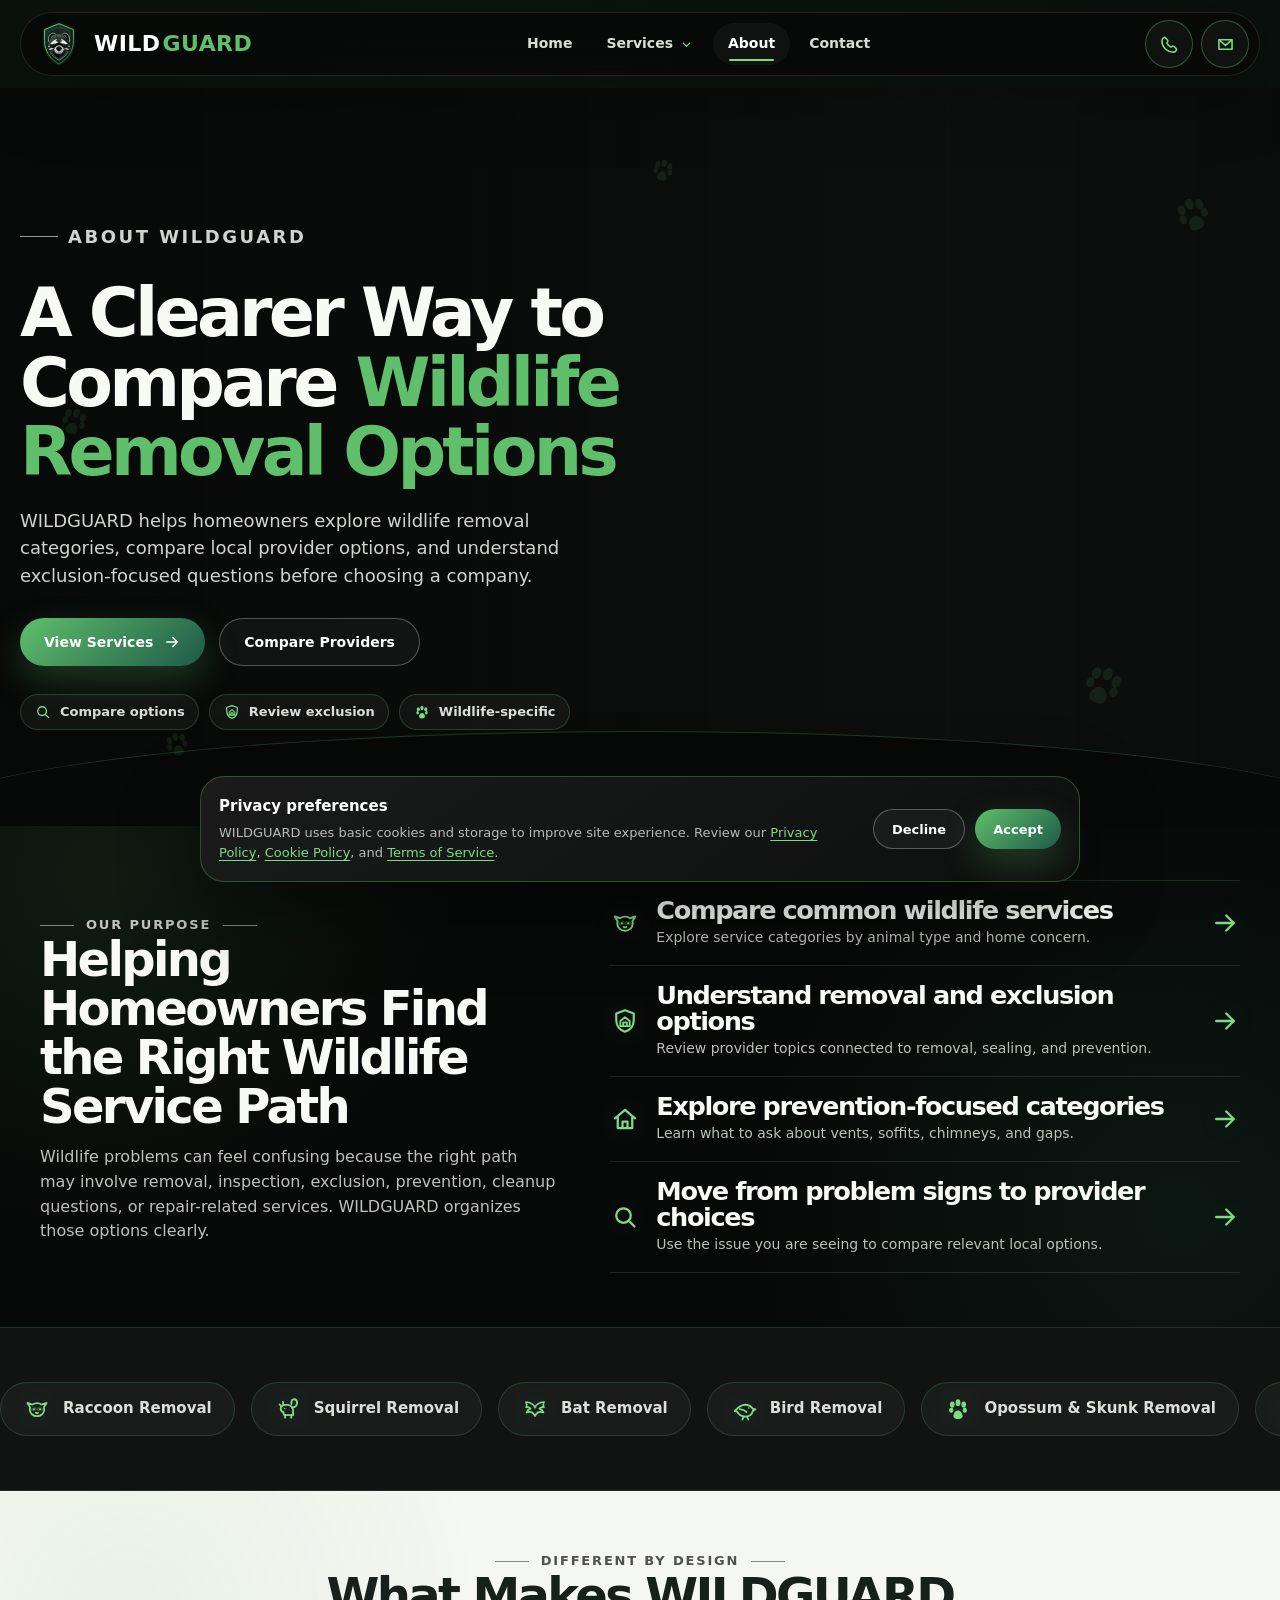
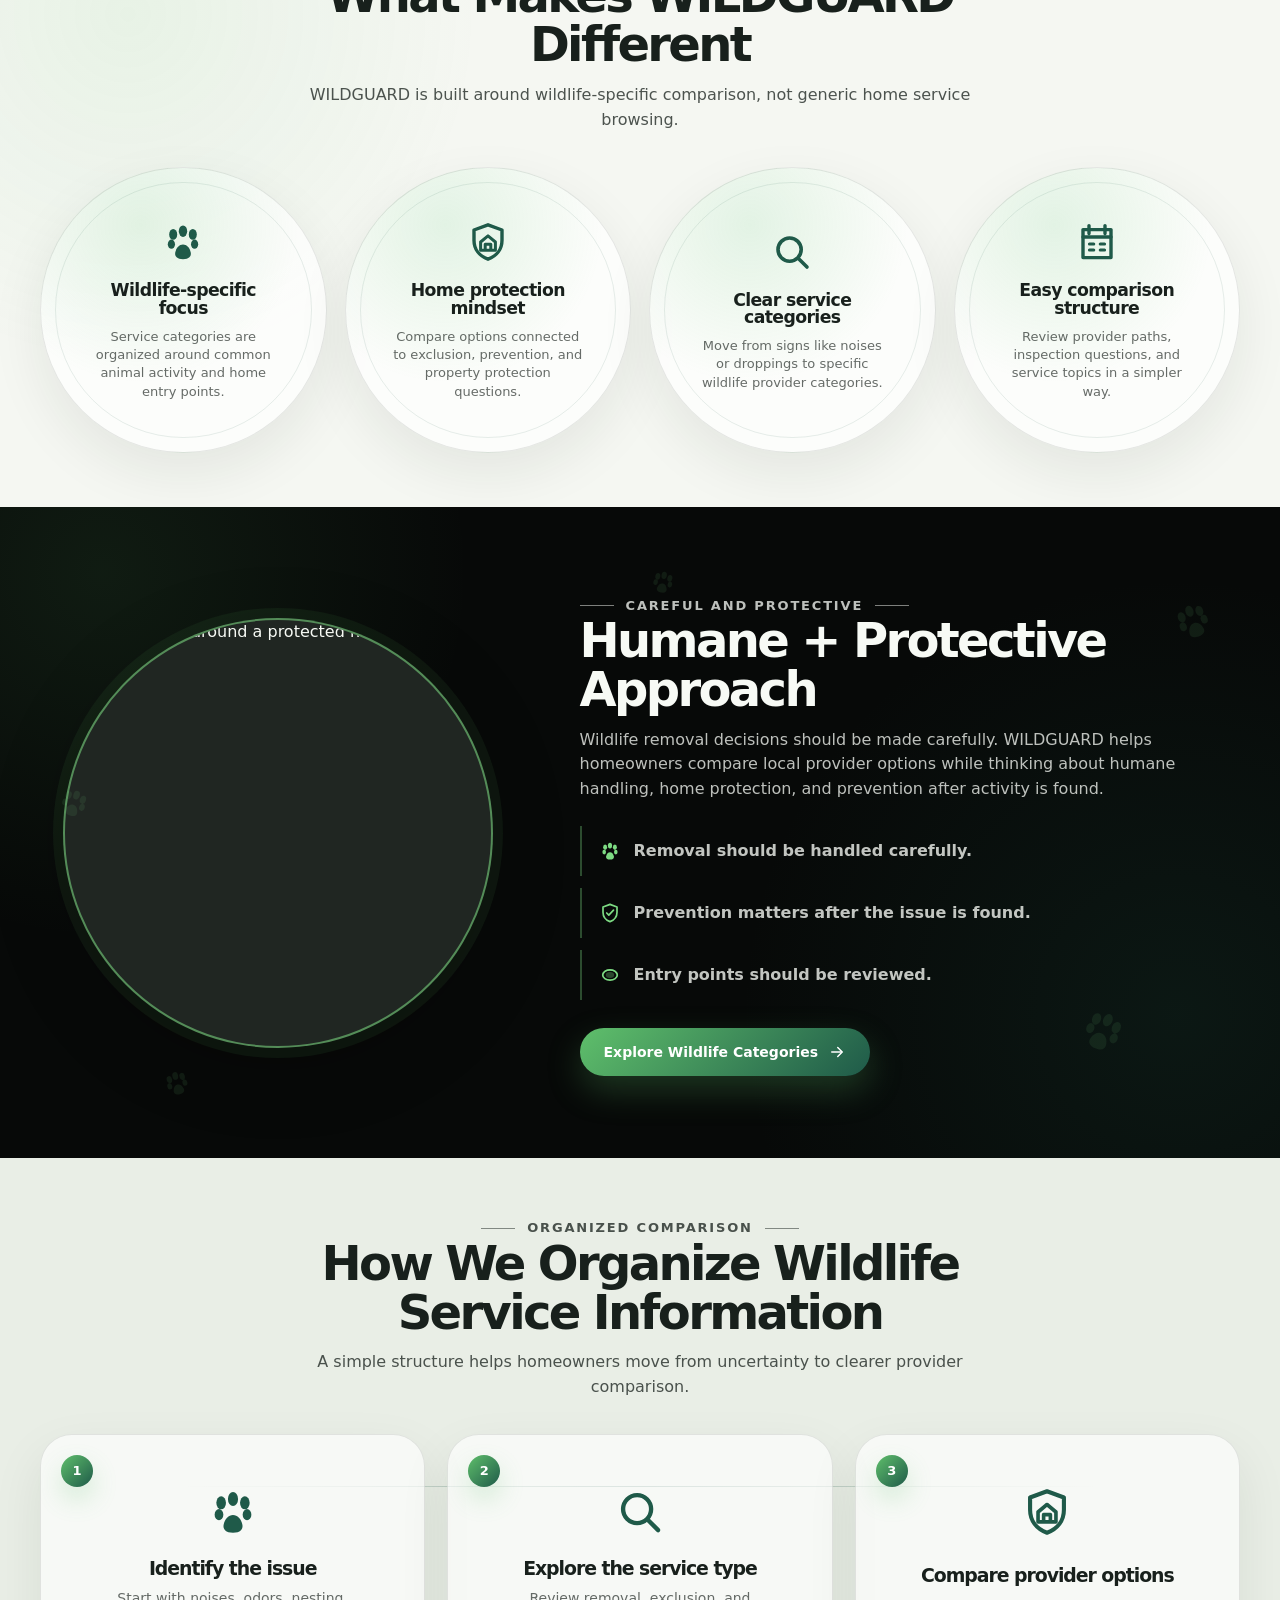
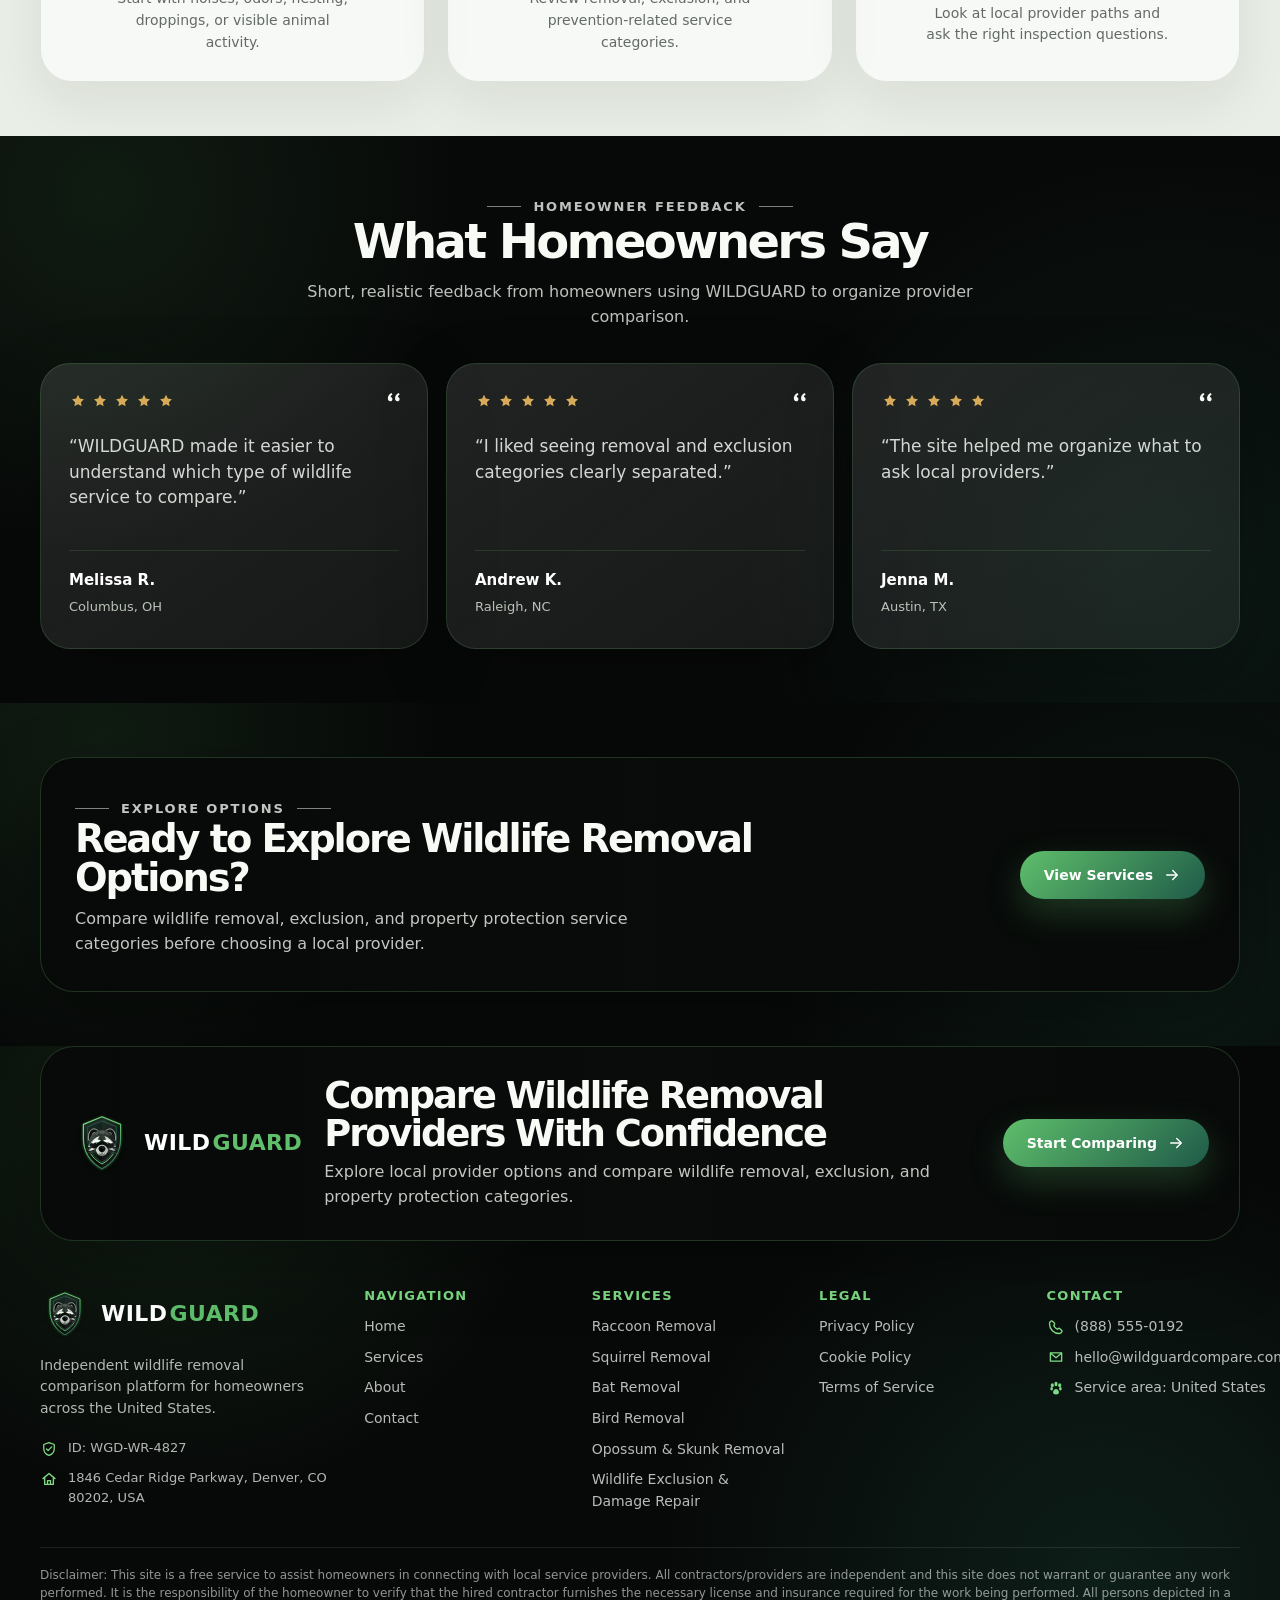
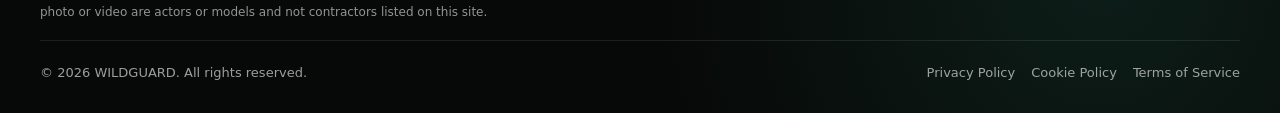
==== about.html @ 5a01396a "+" ====
<!DOCTYPE html>
<html lang="en">

<head>
    <meta charset="UTF-8" />
    <meta name="viewport" content="width=device-width, initial-scale=1.0" />

    <title>About WILDGUARD | Wildlife Removal Provider Comparison</title>
    <meta name="description"
        content="Learn how WILDGUARD helps homeowners compare wildlife removal provider options, understand exclusion categories, and explore prevention-focused service paths." />

    <link rel="stylesheet" href="css/style.css" />

    <script src="js/config.js" defer></script>
    <script src="js/main.js" defer></script>
    <script src="js/about.js" defer></script>
</head>

<body class="page page-about">
    <div data-site-header></div>

    <main id="main">
        <section class="hero about-hero" aria-labelledby="about-hero-title" data-paw-field>
            <div class="container-wide">
                <div class="hero__content">
                    <p class="hero__kicker">About WILDGUARD</p>

                    <h1 id="about-hero-title">
                        A Clearer Way to Compare
                        <span class="text-green">Wildlife Removal Options</span>
                    </h1>

                    <p>
                        WILDGUARD helps homeowners explore wildlife removal categories,
                        compare local provider options, and understand exclusion-focused
                        questions before choosing a company.
                    </p>

                    <div class="hero__actions" aria-label="About page actions">
                        <a class="button button--primary" href="services.html">
                            <span>View Services</span>
                            <span class="svg-icon" data-icon="arrow"></span>
                        </a>

                        <a class="button button--secondary" href="contact.html#contact-form">
                            <span>Compare Providers</span>
                        </a>
                    </div>

                    <div class="hero__chips" aria-label="WILDGUARD focus areas">
                        <span class="hero-chip">
                            <span class="svg-icon" data-icon="search"></span>
                            Compare options
                        </span>

                        <span class="hero-chip">
                            <span class="svg-icon" data-icon="shield-home"></span>
                            Review exclusion
                        </span>

                        <span class="hero-chip">
                            <span class="svg-icon" data-icon="paw"></span>
                            Wildlife-specific
                        </span>
                    </div>
                </div>
            </div>
        </section>

        <section class="about-purpose section section--dark section--compact" aria-labelledby="purpose-title">
            <div class="container">
                <div class="about-purpose__grid">
                    <div class="section-heading">
                        <p class="section-kicker">Our purpose</p>
                        <h2 id="purpose-title">Helping Homeowners Find the Right Wildlife Service Path</h2>
                        <p>
                            Wildlife problems can feel confusing because the right path may involve
                            removal, inspection, exclusion, prevention, cleanup questions, or
                            repair-related services. WILDGUARD organizes those options clearly.
                        </p>
                    </div>

                    <div class="line-list about-purpose__list">
                        <article class="line-item">
                            <span class="svg-icon" data-icon="raccoon"></span>
                            <div>
                                <h3>Compare common wildlife services</h3>
                                <p>Explore service categories by animal type and home concern.</p>
                            </div>
                            <span class="svg-icon" data-icon="arrow"></span>
                        </article>

                        <article class="line-item">
                            <span class="svg-icon" data-icon="shield-home"></span>
                            <div>
                                <h3>Understand removal and exclusion options</h3>
                                <p>Review provider topics connected to removal, sealing, and prevention.</p>
                            </div>
                            <span class="svg-icon" data-icon="arrow"></span>
                        </article>

                        <article class="line-item">
                            <span class="svg-icon" data-icon="home"></span>
                            <div>
                                <h3>Explore prevention-focused categories</h3>
                                <p>Learn what to ask about vents, soffits, chimneys, and gaps.</p>
                            </div>
                            <span class="svg-icon" data-icon="arrow"></span>
                        </article>

                        <article class="line-item">
                            <span class="svg-icon" data-icon="search"></span>
                            <div>
                                <h3>Move from problem signs to provider choices</h3>
                                <p>Use the issue you are seeing to compare relevant local options.</p>
                            </div>
                            <span class="svg-icon" data-icon="arrow"></span>
                        </article>
                    </div>
                </div>
            </div>
        </section>

        <section class="about-marquee section section--charcoal section--compact"
            aria-label="Wildlife services marquee">
            <div class="about-marquee__track">
                <div class="about-marquee__group">
                    <a href="raccoon-removal.html">
                        <span class="svg-icon" data-icon="raccoon"></span>
                        Raccoon Removal
                    </a>

                    <a href="squirrel-removal.html">
                        <span class="svg-icon" data-icon="squirrel"></span>
                        Squirrel Removal
                    </a>

                    <a href="bat-removal.html">
                        <span class="svg-icon" data-icon="bat"></span>
                        Bat Removal
                    </a>

                    <a href="bird-removal.html">
                        <span class="svg-icon" data-icon="bird"></span>
                        Bird Removal
                    </a>

                    <a href="opossum-skunk-removal.html">
                        <span class="svg-icon" data-icon="paw"></span>
                        Opossum &amp; Skunk Removal
                    </a>

                    <a href="wildlife-exclusion-damage-repair.html">
                        <span class="svg-icon" data-icon="shield-home"></span>
                        Wildlife Exclusion &amp; Damage Repair
                    </a>
                </div>

                <div class="about-marquee__group" aria-hidden="true">
                    <a href="raccoon-removal.html">
                        <span class="svg-icon" data-icon="raccoon"></span>
                        Raccoon Removal
                    </a>

                    <a href="squirrel-removal.html">
                        <span class="svg-icon" data-icon="squirrel"></span>
                        Squirrel Removal
                    </a>

                    <a href="bat-removal.html">
                        <span class="svg-icon" data-icon="bat"></span>
                        Bat Removal
                    </a>

                    <a href="bird-removal.html">
                        <span class="svg-icon" data-icon="bird"></span>
                        Bird Removal
                    </a>

                    <a href="opossum-skunk-removal.html">
                        <span class="svg-icon" data-icon="paw"></span>
                        Opossum &amp; Skunk Removal
                    </a>

                    <a href="wildlife-exclusion-damage-repair.html">
                        <span class="svg-icon" data-icon="shield-home"></span>
                        Wildlife Exclusion &amp; Damage Repair
                    </a>
                </div>
            </div>
        </section>

        <section class="about-difference section section--light section--compact" aria-labelledby="difference-title">
            <div class="container">
                <div class="section-heading section-heading--center">
                    <p class="section-kicker">Different by design</p>
                    <h2 id="difference-title">What Makes WILDGUARD Different</h2>
                    <p>
                        WILDGUARD is built around wildlife-specific comparison, not generic home service browsing.
                    </p>
                </div>

                <div class="about-difference__grid">
                    <article class="about-circle-card">
                        <span class="svg-icon" data-icon="paw"></span>
                        <h3>Wildlife-specific focus</h3>
                        <p>Service categories are organized around common animal activity and home entry points.</p>
                    </article>

                    <article class="about-circle-card">
                        <span class="svg-icon" data-icon="shield-home"></span>
                        <h3>Home protection mindset</h3>
                        <p>Compare options connected to exclusion, prevention, and property protection questions.</p>
                    </article>

                    <article class="about-circle-card">
                        <span class="svg-icon" data-icon="search"></span>
                        <h3>Clear service categories</h3>
                        <p>Move from signs like noises or droppings to specific wildlife provider categories.</p>
                    </article>

                    <article class="about-circle-card">
                        <span class="svg-icon" data-icon="calendar"></span>
                        <h3>Easy comparison structure</h3>
                        <p>Review provider paths, inspection questions, and service topics in a simpler way.</p>
                    </article>
                </div>
            </div>
        </section>

        <section class="about-approach section section--dark" aria-labelledby="approach-title" data-paw-field>
            <div class="container">
                <div class="about-approach__grid">
                    <div class="circle-photo about-approach__photo">
                        <img src="assets/images/wildlife-signs.jpg"
                            alt="Wildlife signs around a protected home exterior" />
                    </div>

                    <div class="about-approach__content">
                        <div class="section-heading">
                            <p class="section-kicker">Careful and protective</p>
                            <h2 id="approach-title">Humane + Protective Approach</h2>
                            <p>
                                Wildlife removal decisions should be made carefully. WILDGUARD helps
                                homeowners compare local provider options while thinking about humane
                                handling, home protection, and prevention after activity is found.
                            </p>
                        </div>

                        <div class="about-approach__lines">
                            <p>
                                <span class="svg-icon" data-icon="paw"></span>
                                Removal should be handled carefully.
                            </p>

                            <p>
                                <span class="svg-icon" data-icon="shield"></span>
                                Prevention matters after the issue is found.
                            </p>

                            <p>
                                <span class="svg-icon" data-icon="hole"></span>
                                Entry points should be reviewed.
                            </p>
                        </div>

                        <a class="button button--primary" href="services.html">
                            <span>Explore Wildlife Categories</span>
                            <span class="svg-icon" data-icon="arrow"></span>
                        </a>
                    </div>
                </div>
            </div>
        </section>

        <section class="about-process section section--soft section--compact" aria-labelledby="about-process-title">
            <div class="container">
                <div class="section-heading section-heading--center">
                    <p class="section-kicker">Organized comparison</p>
                    <h2 id="about-process-title">How We Organize Wildlife Service Information</h2>
                    <p>
                        A simple structure helps homeowners move from uncertainty to clearer provider comparison.
                    </p>
                </div>

                <div class="about-process__steps">
                    <article class="about-process-step">
                        <span class="about-process-step__number">1</span>
                        <span class="svg-icon" data-icon="paw"></span>
                        <h3>Identify the issue</h3>
                        <p>Start with noises, odors, nesting, droppings, or visible animal activity.</p>
                    </article>

                    <article class="about-process-step">
                        <span class="about-process-step__number">2</span>
                        <span class="svg-icon" data-icon="search"></span>
                        <h3>Explore the service type</h3>
                        <p>Review removal, exclusion, and prevention-related service categories.</p>
                    </article>

                    <article class="about-process-step">
                        <span class="about-process-step__number">3</span>
                        <span class="svg-icon" data-icon="shield-home"></span>
                        <h3>Compare provider options</h3>
                        <p>Look at local provider paths and ask the right inspection questions.</p>
                    </article>
                </div>
            </div>
        </section>

        <section class="about-testimonials section section--dark section--compact" aria-labelledby="testimonials-title">
            <div class="container">
                <div class="section-heading section-heading--center">
                    <p class="section-kicker">Homeowner feedback</p>
                    <h2 id="testimonials-title">What Homeowners Say</h2>
                    <p>
                        Short, realistic feedback from homeowners using WILDGUARD to organize provider comparison.
                    </p>
                </div>

                <div class="about-testimonials__grid">
                    <article class="testimonial-card shine-card">
                        <div class="testimonial-card__stars" aria-label="5 out of 5 stars">
                            <span class="svg-icon" data-icon="star"></span>
                            <span class="svg-icon" data-icon="star"></span>
                            <span class="svg-icon" data-icon="star"></span>
                            <span class="svg-icon" data-icon="star"></span>
                            <span class="svg-icon" data-icon="star"></span>
                        </div>

                        <span class="testimonial-card__quote svg-icon" data-icon="quote"></span>

                        <p>
                            “WILDGUARD made it easier to understand which type of wildlife service to compare.”
                        </p>

                        <footer>
                            <strong>Melissa R.</strong>
                            <span>Columbus, OH</span>
                        </footer>
                    </article>

                    <article class="testimonial-card shine-card">
                        <div class="testimonial-card__stars" aria-label="5 out of 5 stars">
                            <span class="svg-icon" data-icon="star"></span>
                            <span class="svg-icon" data-icon="star"></span>
                            <span class="svg-icon" data-icon="star"></span>
                            <span class="svg-icon" data-icon="star"></span>
                            <span class="svg-icon" data-icon="star"></span>
                        </div>

                        <span class="testimonial-card__quote svg-icon" data-icon="quote"></span>

                        <p>
                            “I liked seeing removal and exclusion categories clearly separated.”
                        </p>

                        <footer>
                            <strong>Andrew K.</strong>
                            <span>Raleigh, NC</span>
                        </footer>
                    </article>

                    <article class="testimonial-card shine-card">
                        <div class="testimonial-card__stars" aria-label="5 out of 5 stars">
                            <span class="svg-icon" data-icon="star"></span>
                            <span class="svg-icon" data-icon="star"></span>
                            <span class="svg-icon" data-icon="star"></span>
                            <span class="svg-icon" data-icon="star"></span>
                            <span class="svg-icon" data-icon="star"></span>
                        </div>

                        <span class="testimonial-card__quote svg-icon" data-icon="quote"></span>

                        <p>
                            “The site helped me organize what to ask local providers.”
                        </p>

                        <footer>
                            <strong>Jenna M.</strong>
                            <span>Austin, TX</span>
                        </footer>
                    </article>
                </div>
            </div>
        </section>

        <section class="section section--dark section--compact about-final-section">
            <div class="container">
                <div class="final-cta about-final-cta">
                    <div class="final-cta__inner">
                        <div>
                            <p class="section-kicker">Explore options</p>
                            <h2>Ready to Explore Wildlife Removal Options?</h2>
                            <p>
                                Compare wildlife removal, exclusion, and property protection
                                service categories before choosing a local provider.
                            </p>
                        </div>

                        <a class="button button--primary" href="services.html">
                            <span>View Services</span>
                            <span class="svg-icon" data-icon="arrow"></span>
                        </a>
                    </div>
                </div>
            </div>
        </section>
    </main>

    <div data-site-footer></div>
</body>

</html>
---- css/style.css ----
@import url("./home.css");
@import url("./services.css");
@import url("./about.css");
@import url("./contact.css");
@import url("./service-page.css");
@import url("./legal.css");

:root {
    --color-black: #070908;
    --color-charcoal: #101312;
    --color-dark: #171B19;
    --color-dark-card: #202622;

    --color-white: #FFFFFF;
    --color-light: #F5F7F2;
    --color-light-soft: #E9EEE6;
    --color-stone: #D9DED4;

    --color-green-deep: #0E2E27;
    --color-green-dark: #123D32;
    --color-green-cold: #1F5A49;

    --color-green: #5FBF6B;
    --color-green-bright: #7DDB83;
    --color-green-glow: rgba(95, 191, 107, 0.35);

    --color-bark: #8A6A4F;
    --color-bark-dark: #4C3A2E;
    --color-sand: #D8C7AE;

    --color-text: #F7FAF5;
    --color-muted: #B9C2B8;
    --color-dark-text: #18201C;

    --color-gold: #D6AA58;
    --color-gold-light: #E3B85A;

    --font-main: Inter, system-ui, -apple-system, BlinkMacSystemFont, "Segoe UI", sans-serif;

    --container: 1200px;
    --container-wide: 1380px;
    --header-height: 78px;

    --radius-xs: 12px;
    --radius-sm: 18px;
    --radius-md: 24px;
    --radius-lg: 34px;
    --radius-xl: 46px;
    --radius-pill: 999px;

    --shadow-soft: 0 20px 70px rgba(0, 0, 0, 0.25);
    --shadow-green: 0 18px 45px rgba(95, 191, 107, 0.18);
    --border-dark: 1px solid rgba(255, 255, 255, 0.1);
    --border-green: 1px solid rgba(125, 219, 131, 0.28);
    --border-light: 1px solid rgba(24, 32, 28, 0.1);

    --gradient-green: linear-gradient(135deg, #5FBF6B 0%, #1F5A49 100%);
    --gradient-dark: linear-gradient(135deg, #171B19 0%, #070908 100%);
    --gradient-card: linear-gradient(145deg, rgba(255, 255, 255, 0.08), rgba(255, 255, 255, 0.025));

    --transition: 220ms ease;
    --transition-long: 420ms ease;
}

*,
*::before,
*::after {
    box-sizing: border-box;
}

html {
    width: 100%;
    min-width: 320px;
    scroll-behavior: smooth;
    -webkit-text-size-adjust: 100%;
}

body {
    width: 100%;
    min-width: 320px;
    margin: 0;
    overflow-x: hidden;
    background:
        radial-gradient(circle at 12% 10%, rgba(95, 191, 107, 0.08), transparent 30%),
        radial-gradient(circle at 90% 18%, rgba(31, 90, 73, 0.18), transparent 34%),
        var(--color-black);
    color: var(--color-text);
    font-family: var(--font-main);
    font-size: 16px;
    line-height: 1.55;
    text-rendering: optimizeLegibility;
    -webkit-font-smoothing: antialiased;
}

body.menu-open {
    overflow: hidden;
}

img,
picture,
video,
canvas,
svg {
    display: block;
    max-width: 100%;
}

img {
    height: auto;
}

button,
input,
textarea,
select {
    font: inherit;
}

button {
    cursor: pointer;
}

a {
    color: inherit;
    text-decoration: none;
}

p,
h1,
h2,
h3,
h4,
h5,
h6 {
    margin-top: 0;
}

p:last-child {
    margin-bottom: 0;
}

ul,
ol {
    margin-top: 0;
}

main {
    position: relative;
    z-index: 1;
}

::selection {
    background: rgba(125, 219, 131, 0.35);
    color: var(--color-white);
}

:focus-visible {
    outline: 3px solid rgba(125, 219, 131, 0.8);
    outline-offset: 4px;
}

.skip-link {
    position: fixed;
    top: 14px;
    left: 14px;
    z-index: 9999;
    display: inline-flex;
    align-items: center;
    min-height: 42px;
    padding: 0 18px;
    border-radius: var(--radius-pill);
    background: var(--color-green-bright);
    color: var(--color-black);
    font-weight: 800;
    transform: translateY(-140%);
    transition: transform var(--transition);
}

.skip-link:focus {
    transform: translateY(0);
}

.visually-hidden {
    position: absolute !important;
    width: 1px;
    height: 1px;
    padding: 0;
    margin: -1px;
    overflow: hidden;
    white-space: nowrap;
    border: 0;
    clip: rect(0 0 0 0);
}

.container,
.container-wide {
    width: min(100% - 40px, var(--container));
    margin-inline: auto;
}

.container-wide {
    width: min(100% - 40px, var(--container-wide));
}

.section {
    position: relative;
    padding: 82px 0;
    overflow: hidden;
}

.section--compact {
    padding: 54px 0;
}

.section--dark {
    background:
        radial-gradient(circle at 8% 10%, rgba(95, 191, 107, 0.1), transparent 28%),
        radial-gradient(circle at 92% 78%, rgba(31, 90, 73, 0.18), transparent 34%),
        var(--color-black);
    color: var(--color-text);
}

.section--charcoal {
    background: var(--color-charcoal);
    color: var(--color-text);
}

.section--light {
    background:
        radial-gradient(circle at 10% 20%, rgba(95, 191, 107, 0.09), transparent 28%),
        var(--color-light);
    color: var(--color-dark-text);
}

.section--soft {
    background: var(--color-light-soft);
    color: var(--color-dark-text);
}

.section-heading {
    position: relative;
    z-index: 2;
    max-width: 760px;
    margin-bottom: 34px;
}

.section-heading--center {
    margin-inline: auto;
    text-align: center;
}

.section-kicker {
    display: inline-flex;
    align-items: center;
    gap: 12px;
    margin-bottom: 12px;
    color: var(--color-green-bright);
    font-size: 13px;
    font-weight: 850;
    letter-spacing: 0.14em;
    text-transform: uppercase;
}

.section-kicker::before,
.section-kicker::after {
    content: "";
    width: 34px;
    height: 1px;
    background: currentColor;
    opacity: 0.65;
}

.section-heading--center .section-kicker {
    justify-content: center;
}

.section-heading h1,
.section-heading h2 {
    margin-bottom: 14px;
}

.section-heading p {
    max-width: 680px;
    margin-bottom: 0;
    color: inherit;
    opacity: 0.76;
}

.section-heading--center p {
    margin-inline: auto;
}

h1,
h2,
h3,
h4 {
    color: inherit;
    line-height: 1.02;
    letter-spacing: -0.055em;
}

h1 {
    font-size: clamp(2.25rem, 6vw, 4.25rem);
    font-weight: 850;
}

h2 {
    font-size: clamp(1.9rem, 4vw, 3rem);
    font-weight: 820;
}

h3 {
    font-size: clamp(1.22rem, 2vw, 1.62rem);
    font-weight: 780;
}

h4 {
    font-size: 1.08rem;
    font-weight: 780;
}

.text-green {
    color: var(--color-green);
}

.text-bright {
    color: var(--color-green-bright);
}

.text-muted {
    color: var(--color-muted);
}

.svg-icon {
    display: inline-flex;
    align-items: center;
    justify-content: center;
    flex: 0 0 auto;
    width: 1.2em;
    height: 1.2em;
    color: currentColor;
}

.svg-icon svg {
    width: 100%;
    height: 100%;
}

.button {
    position: relative;
    display: inline-flex;
    align-items: center;
    justify-content: center;
    gap: 10px;
    min-height: 48px;
    padding: 0 24px;
    overflow: hidden;
    border: 0;
    border-radius: var(--radius-pill);
    font-size: 14px;
    font-weight: 850;
    line-height: 1;
    text-align: center;
    white-space: nowrap;
    isolation: isolate;
    transition:
        transform var(--transition),
        box-shadow var(--transition),
        border-color var(--transition),
        color var(--transition),
        background var(--transition);
}

.button::before {
    content: "";
    position: absolute;
    inset: 0;
    z-index: -1;
    background: linear-gradient(110deg, transparent 0%, rgba(255, 255, 255, 0.28) 42%, transparent 72%);
    transform: translateX(-130%) skewX(-18deg);
    transition: transform 700ms ease;
}

.button:hover {
    transform: translateY(-2px);
}

.button:hover::before {
    transform: translateX(130%) skewX(-18deg);
}

.button .svg-icon {
    width: 18px;
    height: 18px;
}

.button--primary {
    background: var(--gradient-green);
    color: var(--color-white);
    box-shadow: 0 14px 34px rgba(95, 191, 107, 0.25);
}

.button--primary:hover {
    box-shadow: 0 18px 44px rgba(95, 191, 107, 0.38);
}

.button--secondary {
    border: 1px solid rgba(255, 255, 255, 0.28);
    background: rgba(255, 255, 255, 0.04);
    color: var(--color-white);
}

.section--light .button--secondary,
.section--soft .button--secondary {
    border-color: rgba(24, 32, 28, 0.24);
    color: var(--color-dark-text);
    background: rgba(255, 255, 255, 0.48);
}

.button--secondary:hover {
    border-color: rgba(125, 219, 131, 0.72);
    color: var(--color-green-bright);
    box-shadow: 0 14px 34px rgba(95, 191, 107, 0.14);
}

.button--small {
    min-height: 40px;
    padding-inline: 18px;
    font-size: 13px;
}

.link-arrow {
    display: inline-flex;
    align-items: center;
    gap: 9px;
    color: var(--color-green-bright);
    font-size: 14px;
    font-weight: 850;
}

.link-arrow .svg-icon {
    width: 18px;
    height: 18px;
    transition: transform var(--transition);
}

.link-arrow:hover .svg-icon {
    transform: translateX(4px);
}

.icon-button {
    position: relative;
    display: inline-flex;
    align-items: center;
    justify-content: center;
    width: 48px;
    height: 48px;
    border: 1px solid rgba(125, 219, 131, 0.32);
    border-radius: 50%;
    background: rgba(255, 255, 255, 0.04);
    color: var(--color-green-bright);
    transition:
        transform var(--transition),
        box-shadow var(--transition),
        background var(--transition),
        border-color var(--transition),
        color var(--transition);
}

.icon-button .svg-icon {
    width: 21px;
    height: 21px;
}

.icon-button:hover {
    transform: translateY(-2px);
    border-color: rgba(125, 219, 131, 0.72);
    background: rgba(95, 191, 107, 0.12);
    box-shadow: 0 0 0 6px rgba(95, 191, 107, 0.09);
    color: var(--color-white);
}

.site-header {
    position: sticky;
    top: 0;
    z-index: 900;
    width: 100%;
    padding: 12px 0;
    pointer-events: none;
}

.site-header__shell {
    display: grid;
    grid-template-columns: auto 1fr auto;
    align-items: center;
    gap: 22px;
    width: min(100% - 40px, var(--container-wide));
    min-height: 64px;
    margin-inline: auto;
    padding: 7px 10px 7px 14px;
    border: 1px solid rgba(255, 255, 255, 0.11);
    border-radius: var(--radius-pill);
    background: rgba(7, 9, 8, 0.86);
    box-shadow: 0 18px 70px rgba(0, 0, 0, 0.32);
    backdrop-filter: blur(18px);
    pointer-events: auto;
    transition:
        background var(--transition),
        border-color var(--transition),
        box-shadow var(--transition),
        transform var(--transition);
}

.site-header.is-scrolled .site-header__shell {
    border-color: rgba(125, 219, 131, 0.24);
    background: rgba(7, 9, 8, 0.94);
    box-shadow: 0 20px 80px rgba(0, 0, 0, 0.45);
}

.site-brand {
    display: inline-flex;
    align-items: center;
    gap: 11px;
    min-width: 0;
    color: var(--color-white);
}

.brand-mark {
    position: relative;
    display: inline-flex;
    align-items: center;
    justify-content: center;
    flex: 0 0 auto;
    width: 48px;
    height: 48px;
}

.brand-mark svg {
    width: 100%;
    height: 100%;
}

.site-brand__text {
    display: inline-flex;
    align-items: baseline;
    gap: 2px;
    min-width: 0;
    font-size: 22px;
    font-weight: 900;
    letter-spacing: 0.02em;
    line-height: 1;
}

.site-brand__text span {
    color: var(--color-white);
}

.site-brand__text strong {
    color: var(--color-green);
    font-weight: 900;
}

.site-nav {
    display: flex;
    align-items: center;
    justify-content: center;
    gap: 4px;
}

.site-nav__link {
    position: relative;
    display: inline-flex;
    align-items: center;
    gap: 6px;
    min-height: 42px;
    padding: 0 15px;
    color: rgba(247, 250, 245, 0.88);
    font-size: 14px;
    font-weight: 850;
    border-radius: var(--radius-pill);
    transition:
        color var(--transition),
        background var(--transition);
}

.site-nav__link::after {
    content: "";
    position: absolute;
    left: 16px;
    right: 16px;
    bottom: 4px;
    height: 2px;
    border-radius: 999px;
    background: var(--color-green-bright);
    transform: scaleX(0);
    transform-origin: center;
    transition: transform var(--transition);
}

.site-nav__link:hover,
.site-nav__link.is-active {
    color: var(--color-white);
    background: rgba(255, 255, 255, 0.04);
}

.site-nav__link:hover::after,
.site-nav__link.is-active::after {
    transform: scaleX(1);
}

.site-nav__link .svg-icon {
    width: 15px;
    height: 15px;
    color: var(--color-green-bright);
}

.site-nav__item {
    position: relative;
}

.site-dropdown {
    position: absolute;
    top: calc(100% + 12px);
    left: 50%;
    display: grid;
    width: 320px;
    padding: 12px;
    border: 1px solid rgba(125, 219, 131, 0.22);
    border-radius: 24px;
    background:
        linear-gradient(145deg, rgba(255, 255, 255, 0.08), rgba(255, 255, 255, 0.025)),
        rgba(7, 9, 8, 0.96);
    box-shadow: 0 28px 90px rgba(0, 0, 0, 0.45);
    backdrop-filter: blur(20px);
    opacity: 0;
    visibility: hidden;
    transform: translate(-50%, 8px);
    transition:
        opacity var(--transition),
        visibility var(--transition),
        transform var(--transition);
}

.site-dropdown::before {
    content: "";
    position: absolute;
    left: 0;
    right: 0;
    bottom: 100%;
    height: 16px;
}

.site-nav__item--dropdown:hover .site-dropdown,
.site-nav__item--dropdown.is-open .site-dropdown,
.site-nav__item--dropdown:focus-within .site-dropdown {
    opacity: 1;
    visibility: visible;
    transform: translate(-50%, 0);
}

.site-dropdown__link {
    position: relative;
    display: flex;
    align-items: center;
    gap: 12px;
    min-height: 46px;
    padding: 0 14px;
    border-radius: 16px;
    color: rgba(247, 250, 245, 0.84);
    font-size: 14px;
    font-weight: 780;
    transition:
        background var(--transition),
        color var(--transition),
        transform var(--transition);
}

.site-dropdown__link::after {
    content: "";
    position: absolute;
    left: 48px;
    right: 14px;
    bottom: 7px;
    height: 1px;
    background: var(--color-green-bright);
    transform: scaleX(0);
    transform-origin: left;
    transition: transform var(--transition);
}

.site-dropdown__link .svg-icon {
    width: 22px;
    height: 22px;
    color: var(--color-green);
    transition:
        color var(--transition),
        filter var(--transition),
        transform var(--transition);
}

.site-dropdown__link:hover {
    color: var(--color-white);
    background: rgba(125, 219, 131, 0.09);
    transform: translateX(3px);
}

.site-dropdown__link:hover::after {
    transform: scaleX(1);
}

.site-dropdown__link:hover .svg-icon {
    color: var(--color-green-bright);
    filter: drop-shadow(0 0 12px rgba(125, 219, 131, 0.32));
    transform: scale(1.06);
}

.site-header__actions {
    display: inline-flex;
    align-items: center;
    justify-content: flex-end;
    gap: 8px;
}

.mobile-toggle {
    display: none;
    align-items: center;
    justify-content: center;
    width: 48px;
    height: 48px;
    padding: 0;
    border: 1px solid rgba(125, 219, 131, 0.32);
    border-radius: 50%;
    background: rgba(255, 255, 255, 0.04);
    color: var(--color-green-bright);
    transition:
        background var(--transition),
        border-color var(--transition),
        color var(--transition),
        transform var(--transition);
}

.mobile-toggle .svg-icon {
    width: 23px;
    height: 23px;
}

.mobile-toggle:hover {
    transform: translateY(-2px);
    border-color: rgba(125, 219, 131, 0.72);
    background: rgba(95, 191, 107, 0.12);
    color: var(--color-white);
}

.mobile-menu {
    position: fixed;
    inset: 0;
    z-index: 950;
    display: grid;
    pointer-events: none;
    opacity: 0;
    visibility: hidden;
    transition:
        opacity var(--transition),
        visibility var(--transition);
}

.mobile-menu.is-open {
    pointer-events: auto;
    opacity: 1;
    visibility: visible;
}

.mobile-menu__overlay {
    position: absolute;
    inset: 0;
    border: 0;
    background: rgba(0, 0, 0, 0.68);
    backdrop-filter: blur(8px);
}

.mobile-menu__panel {
    position: relative;
    display: flex;
    flex-direction: column;
    width: min(100%, 520px);
    height: 100%;
    margin-left: auto;
    overflow-y: auto;
    border-left: 1px solid rgba(125, 219, 131, 0.2);
    background:
        radial-gradient(circle at 20% 4%, rgba(95, 191, 107, 0.18), transparent 34%),
        radial-gradient(circle at 90% 70%, rgba(31, 90, 73, 0.32), transparent 38%),
        var(--color-black);
    box-shadow: -30px 0 90px rgba(0, 0, 0, 0.46);
    transform: translateX(100%);
    transition: transform var(--transition-long);
}

.mobile-menu.is-open .mobile-menu__panel {
    transform: translateX(0);
}

.mobile-menu__top {
    display: flex;
    align-items: center;
    justify-content: space-between;
    gap: 18px;
    padding: 22px;
    border-bottom: 1px solid rgba(255, 255, 255, 0.1);
}

.site-brand--mobile .brand-mark {
    width: 50px;
    height: 50px;
}

.mobile-menu__close {
    display: inline-flex;
    align-items: center;
    justify-content: center;
    flex: 0 0 auto;
    width: 48px;
    height: 48px;
    border: 1px solid rgba(125, 219, 131, 0.32);
    border-radius: 50%;
    background: rgba(255, 255, 255, 0.04);
    color: var(--color-green-bright);
    transition:
        background var(--transition),
        color var(--transition),
        transform var(--transition);
}

.mobile-menu__close:hover {
    transform: rotate(90deg);
    background: rgba(95, 191, 107, 0.14);
    color: var(--color-white);
}

.mobile-menu__close .svg-icon {
    width: 22px;
    height: 22px;
}

.mobile-menu__content {
    display: grid;
    gap: 24px;
    padding: 24px 22px 32px;
}

.mobile-menu__group {
    display: grid;
    gap: 10px;
}

.mobile-menu__label {
    margin-bottom: 3px;
    color: var(--color-green-bright);
    font-size: 12px;
    font-weight: 850;
    letter-spacing: 0.15em;
    text-transform: uppercase;
}

.mobile-menu__group>a {
    display: flex;
    align-items: center;
    min-height: 46px;
    padding: 0 14px;
    border: 1px solid rgba(255, 255, 255, 0.08);
    border-radius: 16px;
    background: rgba(255, 255, 255, 0.04);
    color: rgba(247, 250, 245, 0.9);
    font-weight: 820;
}

.mobile-menu__services {
    display: grid;
    grid-template-columns: 1fr 1fr;
    gap: 10px;
}

.mobile-menu__service {
    display: flex;
    align-items: center;
    gap: 10px;
    min-height: 60px;
    padding: 12px;
    border: 1px solid rgba(125, 219, 131, 0.16);
    border-radius: 18px;
    background: rgba(255, 255, 255, 0.045);
    color: rgba(247, 250, 245, 0.9);
    font-size: 14px;
    font-weight: 780;
    transition:
        transform var(--transition),
        border-color var(--transition),
        background var(--transition);
}

.mobile-menu__service:hover {
    transform: translateY(-2px);
    border-color: rgba(125, 219, 131, 0.45);
    background: rgba(95, 191, 107, 0.1);
}

.mobile-menu__service .svg-icon {
    width: 25px;
    height: 25px;
    color: var(--color-green-bright);
}

.mobile-menu__contact {
    display: grid;
    gap: 16px;
    margin-top: 6px;
}

.mobile-menu__contact .button {
    width: 100%;
}

.mobile-menu__contact-row {
    display: grid;
    gap: 10px;
}

.mobile-menu__contact-row a {
    display: flex;
    align-items: center;
    gap: 12px;
    min-height: 48px;
    padding: 0 14px;
    border: 1px solid rgba(125, 219, 131, 0.16);
    border-radius: 16px;
    background: rgba(255, 255, 255, 0.045);
    color: rgba(247, 250, 245, 0.9);
    font-size: 14px;
    font-weight: 750;
}

.mobile-menu__contact-row .svg-icon {
    width: 20px;
    height: 20px;
    color: var(--color-green-bright);
}

.hero {
    position: relative;
    min-height: min(720px, calc(100vh - 30px));
    display: flex;
    align-items: center;
    padding: 132px 0 96px;
    overflow: hidden;
    background-color: var(--color-charcoal);
    background-position: center;
    background-size: cover;
    isolation: isolate;
}

.hero::before {
    content: "";
    position: absolute;
    inset: 0;
    z-index: -2;
    background:
        linear-gradient(90deg, rgba(7, 9, 8, 0.94) 0%, rgba(7, 9, 8, 0.78) 35%, rgba(7, 9, 8, 0.34) 74%, rgba(7, 9, 8, 0.62) 100%),
        var(--section-bg-image, none);
    background-position: center;
    background-size: cover;
}

.hero::after {
    content: "";
    position: absolute;
    inset: auto -8% -95px -8%;
    z-index: -1;
    height: 190px;
    border-radius: 50% 50% 0 0;
    background: var(--color-black);
    border-top: 1px solid rgba(125, 219, 131, 0.22);
}

.hero__content {
    position: relative;
    z-index: 2;
    max-width: 680px;
}

.hero__kicker {
    display: inline-flex;
    align-items: center;
    gap: 10px;
    margin-bottom: 16px;
    color: var(--color-green-bright);
    font-size: 13px;
    font-weight: 850;
    letter-spacing: 0.14em;
    text-transform: uppercase;
}

.hero__kicker::before {
    content: "";
    width: 38px;
    height: 1px;
    background: currentColor;
    opacity: 0.7;
}

.hero h1 {
    margin-bottom: 20px;
}

.hero p {
    max-width: 600px;
    margin-bottom: 28px;
    color: rgba(247, 250, 245, 0.84);
    font-size: 18px;
}

.hero__actions {
    display: flex;
    flex-wrap: wrap;
    gap: 14px;
}

.hero__chips {
    display: flex;
    flex-wrap: wrap;
    gap: 10px;
    margin-top: 28px;
}

.hero-chip,
.chip {
    display: inline-flex;
    align-items: center;
    gap: 8px;
    min-height: 36px;
    padding: 0 13px;
    border: 1px solid rgba(125, 219, 131, 0.2);
    border-radius: var(--radius-pill);
    background: rgba(255, 255, 255, 0.045);
    color: rgba(247, 250, 245, 0.88);
    font-size: 13px;
    font-weight: 760;
}

.hero-chip .svg-icon,
.chip .svg-icon {
    width: 18px;
    height: 18px;
    color: var(--color-green-bright);
}

.shine-card,
.photo-card,
.final-cta,
.footer-cta,
.mini-service-link {
    position: relative;
    overflow: hidden;
    isolation: isolate;
}

.shine-card::before,
.photo-card::before,
.final-cta::before,
.footer-cta::before,
.mini-service-link::before {
    content: "";
    position: absolute;
    inset: 0;
    z-index: 2;
    pointer-events: none;
    background: linear-gradient(115deg, transparent 0%, rgba(255, 255, 255, 0.12) 38%, transparent 72%);
    opacity: 0;
    transform: translateX(-80%) skewX(-18deg);
    transition:
        transform 780ms ease,
        opacity var(--transition);
}

.shine-card:hover::before,
.photo-card:hover::before,
.final-cta:hover::before,
.footer-cta:hover::before,
.mini-service-link:hover::before {
    opacity: 1;
    transform: translateX(80%) skewX(-18deg);
}

.photo-card {
    min-height: 280px;
    border: var(--border-dark);
    border-radius: var(--radius-lg);
    background:
        linear-gradient(145deg, rgba(255, 255, 255, 0.08), rgba(255, 255, 255, 0.02)),
        var(--color-dark);
    box-shadow: var(--shadow-soft);
}

.photo-card img {
    width: 100%;
    height: 100%;
    min-height: inherit;
    object-fit: cover;
    transition: transform 600ms ease;
}

.photo-card:hover img {
    transform: scale(1.045);
}

.circle-photo {
    position: relative;
    overflow: hidden;
    aspect-ratio: 1 / 1;
    border: 2px solid rgba(125, 219, 131, 0.56);
    border-radius: 50%;
    background: var(--color-dark-card);
    box-shadow:
        0 0 0 10px rgba(95, 191, 107, 0.07),
        var(--shadow-soft);
}

.circle-photo img {
    width: 100%;
    height: 100%;
    object-fit: cover;
    transition: transform 680ms ease;
}

.circle-photo:hover img {
    transform: scale(1.055);
}

.line-list {
    display: grid;
    gap: 0;
    border-top: 1px solid rgba(125, 219, 131, 0.15);
}

.line-item {
    display: grid;
    grid-template-columns: auto 1fr auto;
    align-items: center;
    gap: 16px;
    padding: 16px 0;
    border-bottom: 1px solid rgba(125, 219, 131, 0.15);
    transition:
        padding var(--transition),
        color var(--transition),
        background var(--transition);
}

.line-item:hover {
    padding-inline: 12px;
    background: rgba(95, 191, 107, 0.06);
}

.line-item .svg-icon {
    width: 30px;
    height: 30px;
    color: var(--color-green-bright);
    filter: drop-shadow(0 0 14px rgba(125, 219, 131, 0.16));
}

.line-item h3,
.line-item h4 {
    margin-bottom: 4px;
}

.line-item p {
    margin-bottom: 0;
    color: var(--color-muted);
    font-size: 14px;
}

.section--light .line-item,
.section--soft .line-item {
    border-color: rgba(24, 32, 28, 0.12);
}

.section--light .line-item p,
.section--soft .line-item p {
    color: rgba(24, 32, 28, 0.68);
}

.icon-row {
    display: grid;
    grid-template-columns: repeat(5, 1fr);
    gap: 1px;
    border: 1px solid rgba(125, 219, 131, 0.18);
    border-radius: var(--radius-lg);
    overflow: hidden;
    background: rgba(125, 219, 131, 0.18);
}

.icon-row__item {
    display: grid;
    place-items: center;
    min-height: 142px;
    padding: 22px 16px;
    background: rgba(255, 255, 255, 0.035);
    text-align: center;
    transition:
        background var(--transition),
        color var(--transition),
        transform var(--transition);
}

.icon-row__item .svg-icon {
    width: 48px;
    height: 48px;
    margin-bottom: 10px;
    color: var(--color-green-bright);
    transition:
        transform var(--transition),
        filter var(--transition);
}

.icon-row__item strong {
    display: block;
    font-size: 15px;
}

.icon-row__item small {
    display: block;
    max-width: 150px;
    margin-top: 6px;
    color: var(--color-muted);
    font-size: 12px;
    line-height: 1.35;
}

.icon-row__item:hover {
    background: rgba(95, 191, 107, 0.1);
}

.icon-row__item:hover .svg-icon {
    transform: translateY(-4px) scale(1.08);
    filter: drop-shadow(0 0 18px rgba(125, 219, 131, 0.38));
}

.timeline {
    position: relative;
    display: grid;
    grid-template-columns: repeat(4, 1fr);
    gap: 28px;
}

.timeline::before {
    content: "";
    position: absolute;
    left: 8%;
    right: 8%;
    top: 42px;
    height: 1px;
    background: linear-gradient(90deg, transparent, rgba(125, 219, 131, 0.58), transparent);
}

.timeline__item {
    position: relative;
    z-index: 2;
    display: grid;
    justify-items: center;
    text-align: center;
}

.timeline__icon {
    position: relative;
    display: inline-flex;
    align-items: center;
    justify-content: center;
    width: 84px;
    height: 84px;
    margin-bottom: 16px;
    border: 1px solid rgba(125, 219, 131, 0.55);
    border-radius: 50%;
    background: rgba(7, 9, 8, 0.8);
    color: var(--color-green-bright);
    box-shadow: 0 0 0 10px rgba(95, 191, 107, 0.08);
}

.timeline__icon .svg-icon {
    width: 34px;
    height: 34px;
}

.timeline__number {
    position: absolute;
    top: -8px;
    left: -4px;
    display: inline-grid;
    place-items: center;
    width: 30px;
    height: 30px;
    border-radius: 50%;
    background: var(--gradient-green);
    color: var(--color-white);
    font-size: 13px;
    font-weight: 850;
}

.timeline__item h3 {
    margin-bottom: 8px;
    font-size: 1.05rem;
}

.timeline__item p {
    margin: 0;
    color: var(--color-muted);
    font-size: 14px;
}

.section--light .timeline__icon,
.section--soft .timeline__icon {
    background: var(--color-white);
    color: var(--color-green-cold);
    box-shadow: 0 0 0 10px rgba(31, 90, 73, 0.06);
}

.section--light .timeline__item p,
.section--soft .timeline__item p {
    color: rgba(24, 32, 28, 0.68);
}

.faq-grid {
    display: grid;
    grid-template-columns: 1fr 1fr;
    gap: 14px 22px;
}

.faq-item {
    border: 1px solid rgba(125, 219, 131, 0.16);
    border-radius: 18px;
    background: rgba(255, 255, 255, 0.04);
    overflow: hidden;
    transition:
        border-color var(--transition),
        background var(--transition),
        transform var(--transition);
}

.faq-item:hover {
    border-color: rgba(125, 219, 131, 0.36);
    background: rgba(95, 191, 107, 0.055);
}

.section--light .faq-item,
.section--soft .faq-item {
    border-color: rgba(24, 32, 28, 0.1);
    background: rgba(255, 255, 255, 0.62);
}

.section--light .faq-item:hover,
.section--soft .faq-item:hover {
    border-color: rgba(31, 90, 73, 0.24);
    background: rgba(255, 255, 255, 0.88);
}

.faq-item__button {
    display: flex;
    align-items: center;
    justify-content: space-between;
    gap: 18px;
    width: 100%;
    min-height: 58px;
    padding: 0 18px;
    border: 0;
    background: transparent;
    color: inherit;
    text-align: left;
    font-size: 15px;
    font-weight: 820;
}

.faq-item__icon {
    display: inline-flex;
    align-items: center;
    justify-content: center;
    flex: 0 0 auto;
    width: 28px;
    height: 28px;
    color: var(--color-green-bright);
}

.faq-item__icon .svg-icon {
    width: 18px;
    height: 18px;
}

.faq-item__icon .svg-icon:nth-child(2) {
    display: none;
}

.faq-item.is-open .faq-item__icon .svg-icon:nth-child(1) {
    display: none;
}

.faq-item.is-open .faq-item__icon .svg-icon:nth-child(2) {
    display: inline-flex;
}

.faq-item__panel {
    padding: 0 18px 18px;
}

.faq-item__panel p {
    margin: 0;
    color: var(--color-muted);
    font-size: 14px;
}

.section--light .faq-item__panel p,
.section--soft .faq-item__panel p {
    color: rgba(24, 32, 28, 0.68);
}

.final-cta {
    border: 1px solid rgba(125, 219, 131, 0.2);
    border-radius: var(--radius-lg);
    background:
        linear-gradient(90deg, rgba(7, 9, 8, 0.96), rgba(7, 9, 8, 0.76), rgba(7, 9, 8, 0.92)),
        var(--section-bg-image, none),
        var(--color-charcoal);
    background-size: cover;
    background-position: center;
    box-shadow: var(--shadow-soft);
}

.final-cta__inner {
    display: grid;
    grid-template-columns: 1fr auto;
    align-items: center;
    gap: 24px;
    min-height: 178px;
    padding: 34px;
}

.final-cta h2 {
    max-width: 720px;
    margin-bottom: 10px;
    font-size: clamp(1.75rem, 3vw, 2.55rem);
}

.final-cta p {
    max-width: 620px;
    margin-bottom: 0;
    color: rgba(247, 250, 245, 0.78);
}

.mini-service-link {
    display: grid;
    grid-template-columns: auto 1fr auto;
    align-items: center;
    gap: 14px;
    min-height: 96px;
    padding: 18px;
    border: 1px solid rgba(125, 219, 131, 0.16);
    border-radius: 22px;
    background: rgba(255, 255, 255, 0.04);
    transition:
        transform var(--transition),
        border-color var(--transition),
        background var(--transition),
        box-shadow var(--transition);
}

.mini-service-link:hover {
    transform: translateY(-3px);
    border-color: rgba(125, 219, 131, 0.4);
    background: rgba(95, 191, 107, 0.08);
    box-shadow: 0 18px 40px rgba(0, 0, 0, 0.18);
}

.mini-service-link>.svg-icon:first-child {
    width: 42px;
    height: 42px;
    color: var(--color-green-bright);
}

.mini-service-link>.svg-icon:last-child {
    width: 20px;
    height: 20px;
    color: var(--color-green-bright);
    transition: transform var(--transition);
}

.mini-service-link:hover>.svg-icon:last-child {
    transform: translateX(4px);
}

.mini-service-link strong {
    display: block;
    margin-bottom: 4px;
    font-size: 16px;
}

.mini-service-link small {
    display: block;
    color: var(--color-muted);
    font-size: 13px;
    line-height: 1.4;
}

.site-footer {
    position: relative;
    padding: 0 0 30px;
    overflow: hidden;
    background:
        radial-gradient(circle at 14% 12%, rgba(95, 191, 107, 0.12), transparent 30%),
        radial-gradient(circle at 86% 80%, rgba(31, 90, 73, 0.25), transparent 36%),
        var(--color-black);
    color: var(--color-text);
}

.footer-cta {
    display: grid;
    grid-template-columns: 1fr auto;
    align-items: center;
    gap: 24px;
    min-height: 168px;
    margin-bottom: 42px;
    padding: 30px;
    border: 1px solid rgba(125, 219, 131, 0.2);
    border-radius: var(--radius-lg);
    background:
        linear-gradient(90deg, rgba(7, 9, 8, 0.96), rgba(7, 9, 8, 0.75), rgba(7, 9, 8, 0.92)),
        url("../assets/images/cta-wildlife.jpg"),
        var(--color-charcoal);
    background-size: cover;
    background-position: center;
    box-shadow: var(--shadow-soft);
}

.footer-cta__content {
    display: grid;
    grid-template-columns: auto 1fr;
    align-items: center;
    gap: 22px;
}

.footer-cta h2 {
    margin-bottom: 8px;
    font-size: clamp(1.5rem, 3vw, 2.3rem);
}

.footer-cta p {
    max-width: 620px;
    margin: 0;
    color: rgba(247, 250, 245, 0.78);
}

.site-brand--footer .brand-mark {
    width: 62px;
    height: 62px;
}

.site-brand--footer-small {
    margin-bottom: 16px;
}

.site-brand--footer-small .brand-mark {
    width: 50px;
    height: 50px;
}

.site-footer__grid {
    display: grid;
    grid-template-columns: minmax(240px, 1.5fr) repeat(4, minmax(130px, 1fr));
    gap: 34px;
    padding: 6px 0 34px;
}

.site-footer__brand p {
    max-width: 320px;
    margin-bottom: 18px;
    color: rgba(247, 250, 245, 0.72);
    font-size: 14px;
}

.footer-contact {
    display: grid;
    gap: 10px;
    padding: 0;
    margin: 0;
    list-style: none;
}

.footer-contact li {
    display: flex;
    align-items: flex-start;
    gap: 10px;
    color: rgba(247, 250, 245, 0.72);
    font-size: 13px;
}

.footer-contact .svg-icon {
    width: 18px;
    height: 18px;
    margin-top: 2px;
    color: var(--color-green-bright);
}

.site-footer__column h3 {
    margin-bottom: 14px;
    color: var(--color-green-bright);
    font-size: 13px;
    letter-spacing: 0.1em;
    text-transform: uppercase;
}

.site-footer__column ul {
    display: grid;
    gap: 9px;
    padding: 0;
    margin: 0;
    list-style: none;
}

.site-footer__column a,
.site-footer__column li {
    color: rgba(247, 250, 245, 0.74);
    font-size: 14px;
    transition: color var(--transition);
}

.site-footer__column a:hover {
    color: var(--color-green-bright);
}

.site-footer__column--contact a,
.site-footer__column--contact li {
    display: flex;
    align-items: center;
    gap: 10px;
}

.site-footer__column--contact .svg-icon {
    width: 18px;
    height: 18px;
    color: var(--color-green-bright);
}

.site-footer__disclaimer {
    padding: 18px 0;
    border-top: 1px solid rgba(255, 255, 255, 0.09);
    border-bottom: 1px solid rgba(255, 255, 255, 0.09);
}

.site-footer__disclaimer p {
    margin: 0;
    color: rgba(247, 250, 245, 0.58);
    font-size: 12px;
    line-height: 1.55;
}

.site-footer__bottom {
    display: flex;
    align-items: center;
    justify-content: space-between;
    gap: 20px;
    padding-top: 22px;
    color: rgba(247, 250, 245, 0.62);
    font-size: 13px;
}

.site-footer__bottom p {
    margin: 0;
}

.site-footer__bottom-links {
    display: flex;
    flex-wrap: wrap;
    gap: 16px;
}

.site-footer__bottom-links a {
    transition: color var(--transition);
}

.site-footer__bottom-links a:hover {
    color: var(--color-green-bright);
}

.cookie-banner {
    position: fixed;
    left: 50%;
    bottom: 18px;
    z-index: 990;
    display: grid;
    grid-template-columns: 1fr auto;
    align-items: center;
    gap: 18px;
    width: min(calc(100% - 32px), 880px);
    padding: 18px;
    border: 1px solid rgba(125, 219, 131, 0.28);
    border-radius: 24px;
    background:
        linear-gradient(145deg, rgba(255, 255, 255, 0.08), rgba(255, 255, 255, 0.03)),
        rgba(7, 9, 8, 0.96);
    box-shadow: 0 24px 80px rgba(0, 0, 0, 0.42);
    backdrop-filter: blur(18px);
    transform: translateX(-50%);
    transition:
        opacity var(--transition),
        transform var(--transition);
}

.cookie-banner.is-hiding {
    opacity: 0;
    transform: translateX(-50%) translateY(16px);
}

.cookie-banner__content strong {
    display: block;
    margin-bottom: 4px;
    color: var(--color-white);
    font-size: 15px;
}

.cookie-banner__content p {
    margin: 0;
    color: rgba(247, 250, 245, 0.72);
    font-size: 13px;
}

.cookie-banner__content a {
    color: var(--color-green-bright);
    text-decoration: underline;
    text-underline-offset: 3px;
}

.cookie-banner__actions {
    display: flex;
    gap: 10px;
}

.paw-print {
    position: absolute;
    z-index: 0;
    width: 46px;
    height: 46px;
    color: rgba(125, 219, 131, 0.09);
    pointer-events: none;
}

.paw-print svg {
    width: 100%;
    height: 100%;
}

.paw-print--1 {
    top: 14%;
    right: 5%;
    transform: rotate(-20deg);
}

.paw-print--2 {
    top: 42%;
    left: 4%;
    transform: rotate(18deg) scale(0.8);
}

.paw-print--3 {
    right: 12%;
    bottom: 16%;
    transform: rotate(24deg) scale(1.15);
}

.paw-print--4 {
    left: 12%;
    bottom: 8%;
    transform: rotate(-14deg) scale(0.7);
}

.paw-print--5 {
    top: 8%;
    left: 50%;
    transform: rotate(10deg) scale(0.65);
}

.form-grid {
    display: grid;
    grid-template-columns: 1fr 1fr;
    gap: 14px;
}

.form-field {
    display: grid;
    gap: 7px;
}

.form-field--full {
    grid-column: 1 / -1;
}

.form-field label {
    color: inherit;
    font-size: 13px;
    font-weight: 820;
}

.form-field input,
.form-field textarea,
.form-field select {
    width: 100%;
    min-height: 48px;
    padding: 0 14px;
    border: 1px solid rgba(24, 32, 28, 0.12);
    border-radius: 15px;
    background: rgba(255, 255, 255, 0.82);
    color: var(--color-dark-text);
    outline: none;
    transition:
        border-color var(--transition),
        box-shadow var(--transition),
        background var(--transition);
}

.form-field textarea {
    min-height: 116px;
    padding-top: 12px;
    resize: vertical;
}

.form-field input:focus,
.form-field textarea:focus,
.form-field select:focus {
    border-color: rgba(31, 90, 73, 0.55);
    background: var(--color-white);
    box-shadow: 0 0 0 4px rgba(95, 191, 107, 0.12);
}

.checkbox-field {
    position: relative;
    display: grid;
    grid-template-columns: auto 1fr;
    gap: 11px;
    align-items: start;
    color: rgba(24, 32, 28, 0.72);
    font-size: 13px;
    line-height: 1.45;
}

.checkbox-field input {
    position: absolute;
    opacity: 0;
    pointer-events: none;
}

.checkbox-field__box {
    position: relative;
    display: inline-flex;
    align-items: center;
    justify-content: center;
    width: 22px;
    height: 22px;
    margin-top: 1px;
    border: 1px solid rgba(31, 90, 73, 0.42);
    border-radius: 7px;
    background: var(--color-white);
    transition:
        background var(--transition),
        border-color var(--transition),
        box-shadow var(--transition);
}

.checkbox-field__box::after {
    content: "";
    width: 10px;
    height: 6px;
    border-left: 2px solid var(--color-white);
    border-bottom: 2px solid var(--color-white);
    opacity: 0;
    transform: rotate(-45deg) translateY(-1px);
    transition: opacity var(--transition);
}

.checkbox-field input:checked+.checkbox-field__box {
    border-color: var(--color-green-cold);
    background: var(--gradient-green);
    box-shadow: 0 0 0 4px rgba(95, 191, 107, 0.12);
}

.checkbox-field input:checked+.checkbox-field__box::after {
    opacity: 1;
}

.form-message {
    display: none;
    margin-top: 14px;
    padding: 12px 14px;
    border: 1px solid rgba(95, 191, 107, 0.32);
    border-radius: 14px;
    background: rgba(95, 191, 107, 0.1);
    color: var(--color-green-cold);
    font-size: 14px;
    font-weight: 750;
}

.form-message.is-visible {
    display: block;
}

@media (max-width: 1100px) {
    .site-nav {
        display: none;
    }

    .site-header__shell {
        grid-template-columns: auto 1fr auto;
    }

    .site-header__actions {
        justify-self: end;
    }

    .mobile-toggle {
        display: inline-flex;
    }

    .site-header__actions .icon-button:not(.icon-button--phone) {
        display: none;
    }

    .site-footer__grid {
        grid-template-columns: 1.4fr 1fr 1fr;
    }

    .site-footer__column--contact {
        grid-column: span 2;
    }
}

@media (max-width: 1024px) {
    .section {
        padding: 66px 0;
    }

    .section--compact {
        padding: 48px 0;
    }

    .hero {
        min-height: 640px;
        padding: 128px 0 84px;
    }

    .hero::before {
        background:
            linear-gradient(90deg, rgba(7, 9, 8, 0.92) 0%, rgba(7, 9, 8, 0.78) 48%, rgba(7, 9, 8, 0.42) 100%),
            var(--section-bg-image, none);
        background-size: cover;
        background-position: center;
    }

    .icon-row {
        grid-template-columns: repeat(3, 1fr);
    }

    .timeline {
        grid-template-columns: repeat(2, 1fr);
    }

    .timeline::before {
        display: none;
    }

    .footer-cta,
    .final-cta__inner {
        grid-template-columns: 1fr;
    }

    .footer-cta .button,
    .final-cta .button {
        width: fit-content;
    }
}

@media (max-width: 767px) {
    body {
        font-size: 16px;
    }

    .container,
    .container-wide {
        width: min(100% - 28px, var(--container));
    }

    .section {
        padding: 54px 0;
    }

    .section--compact {
        padding: 42px 0;
    }

    .section-heading {
        margin-bottom: 26px;
    }

    .section-kicker {
        gap: 8px;
        font-size: 12px;
    }

    .section-kicker::before,
    .section-kicker::after {
        width: 24px;
    }

    .site-header {
        padding: 10px 0;
    }

    .site-header__shell {
        width: min(100% - 20px, var(--container-wide));
        min-height: 58px;
        gap: 10px;
        padding: 6px 7px 6px 10px;
    }

    .brand-mark {
        width: 42px;
        height: 42px;
    }

    .site-brand__text {
        font-size: 18px;
    }

    .icon-button,
    .mobile-toggle {
        width: 44px;
        height: 44px;
    }

    .icon-button .svg-icon,
    .mobile-toggle .svg-icon {
        width: 20px;
        height: 20px;
    }

    .hero {
        min-height: 620px;
        padding: 116px 0 72px;
    }

    .hero::before {
        background:
            linear-gradient(90deg, rgba(7, 9, 8, 0.96) 0%, rgba(7, 9, 8, 0.82) 58%, rgba(7, 9, 8, 0.5) 100%),
            var(--section-bg-image, none);
        background-position: center;
        background-size: cover;
    }

    .hero::after {
        height: 120px;
        bottom: -72px;
    }

    .hero p {
        font-size: 16px;
    }

    .hero__actions {
        flex-direction: column;
        align-items: stretch;
    }

    .hero__actions .button {
        width: 100%;
    }

    .hero__chips {
        gap: 8px;
    }

    .hero-chip,
    .chip {
        min-height: 34px;
        font-size: 12px;
    }

    .mobile-menu__panel {
        width: 100%;
        border-left: 0;
    }

    .mobile-menu__services {
        grid-template-columns: 1fr;
    }

    .icon-row {
        grid-template-columns: 1fr 1fr;
        border-radius: 24px;
    }

    .icon-row__item {
        min-height: 124px;
        padding: 18px 12px;
    }

    .icon-row__item .svg-icon {
        width: 40px;
        height: 40px;
    }

    .timeline {
        grid-template-columns: 1fr;
        gap: 20px;
    }

    .timeline__item {
        grid-template-columns: auto 1fr;
        justify-items: start;
        align-items: center;
        gap: 16px;
        text-align: left;
    }

    .timeline__icon {
        width: 68px;
        height: 68px;
        margin-bottom: 0;
    }

    .timeline__icon .svg-icon {
        width: 28px;
        height: 28px;
    }

    .faq-grid {
        grid-template-columns: 1fr;
    }

    .final-cta__inner {
        min-height: auto;
        padding: 24px;
    }

    .final-cta .button {
        width: 100%;
    }

    .footer-cta {
        min-height: auto;
        padding: 24px;
    }

    .footer-cta__content {
        grid-template-columns: 1fr;
    }

    .footer-cta .button {
        width: 100%;
    }

    .site-footer__grid {
        grid-template-columns: 1fr;
        gap: 26px;
    }

    .site-footer__column--contact {
        grid-column: auto;
    }

    .site-footer__bottom {
        align-items: flex-start;
        flex-direction: column;
    }

    .cookie-banner {
        grid-template-columns: 1fr;
        align-items: stretch;
        bottom: 12px;
        width: min(calc(100% - 24px), 880px);
        padding: 16px;
    }

    .cookie-banner__actions {
        display: grid;
        grid-template-columns: 1fr 1fr;
    }

    .form-grid {
        grid-template-columns: 1fr;
    }

    .photo-card {
        min-height: 230px;
    }
}

@media (max-width: 420px) {
    .site-brand__text {
        font-size: 16px;
    }

    .site-header__actions {
        gap: 6px;
    }

    .icon-button,
    .mobile-toggle {
        width: 42px;
        height: 42px;
    }

    .button {
        min-height: 46px;
        padding-inline: 18px;
    }

    .icon-row {
        grid-template-columns: 1fr;
    }

    .cookie-banner__actions {
        grid-template-columns: 1fr;
    }
}

@media (prefers-reduced-motion: reduce) {
    html {
        scroll-behavior: auto;
    }

    *,
    *::before,
    *::after {
        animation-duration: 0.001ms !important;
        animation-iteration-count: 1 !important;
        scroll-behavior: auto !important;
        transition-duration: 0.001ms !important;
    }
}
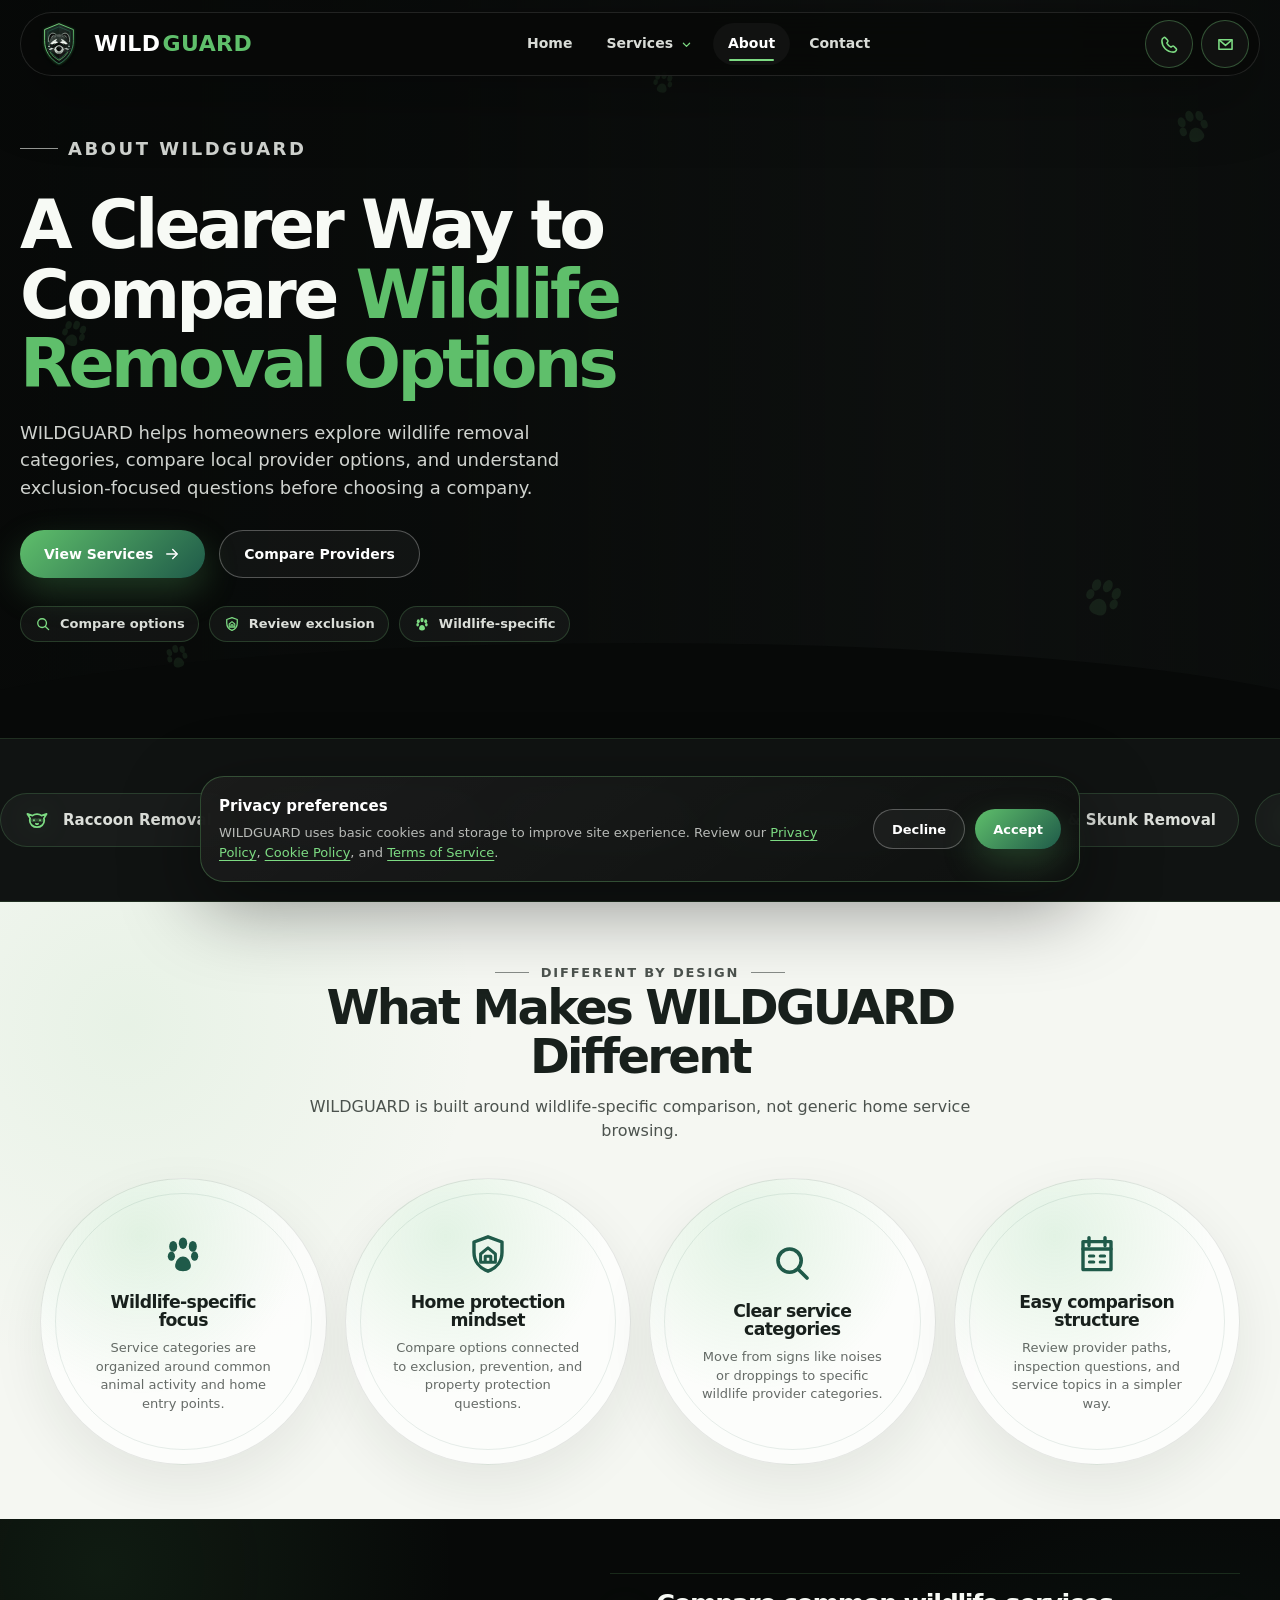
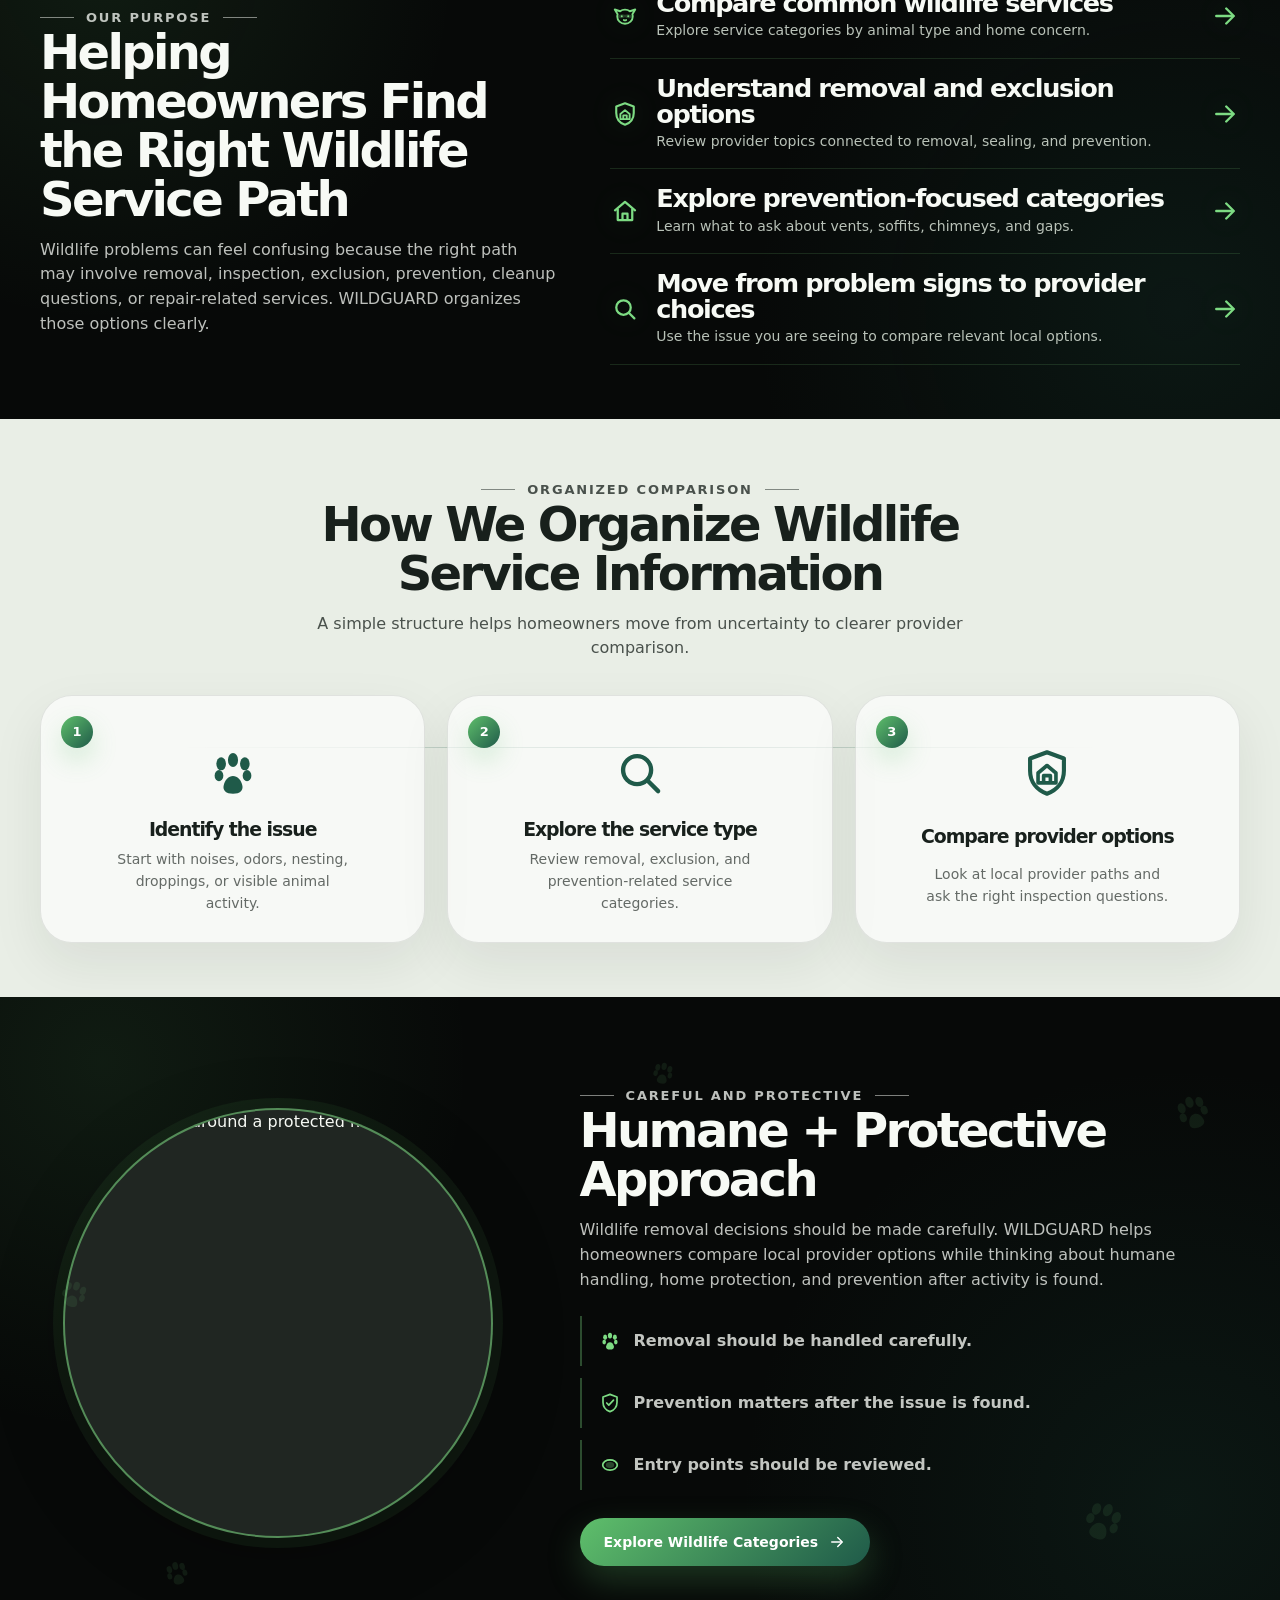
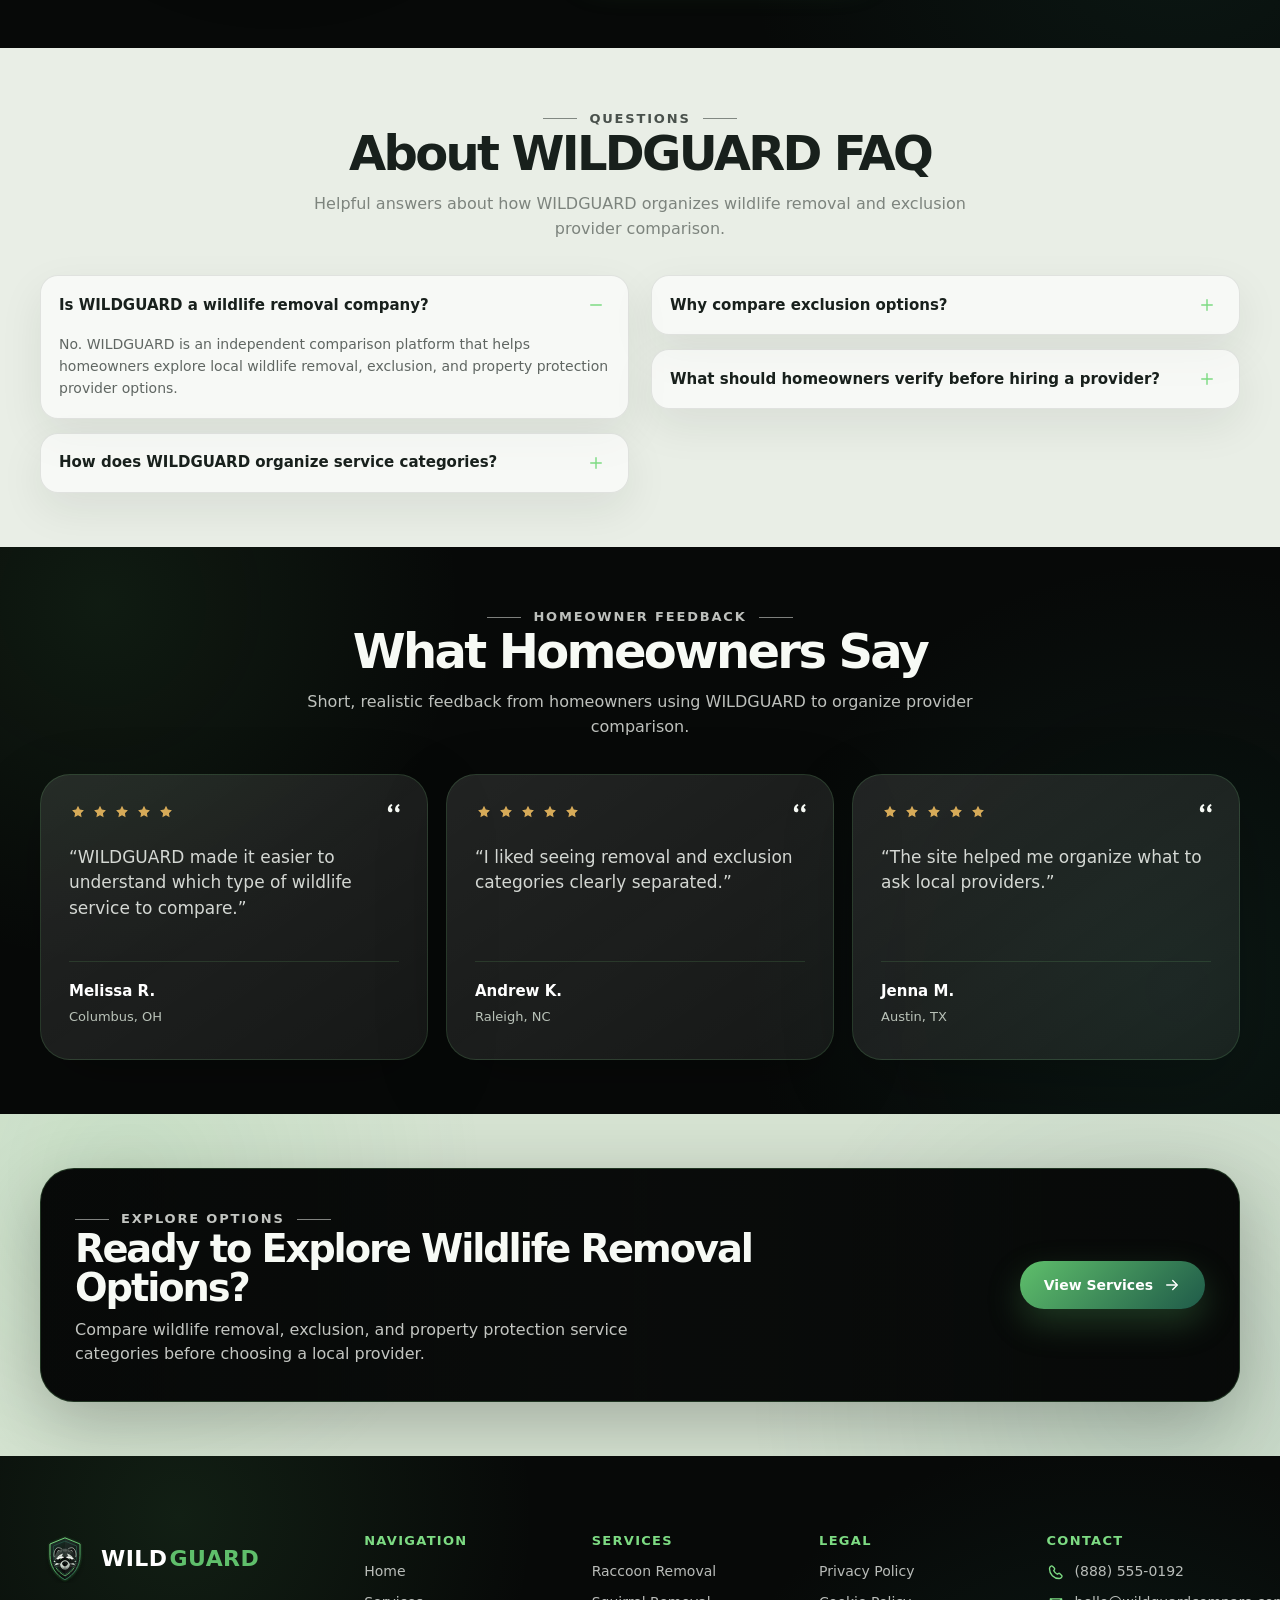
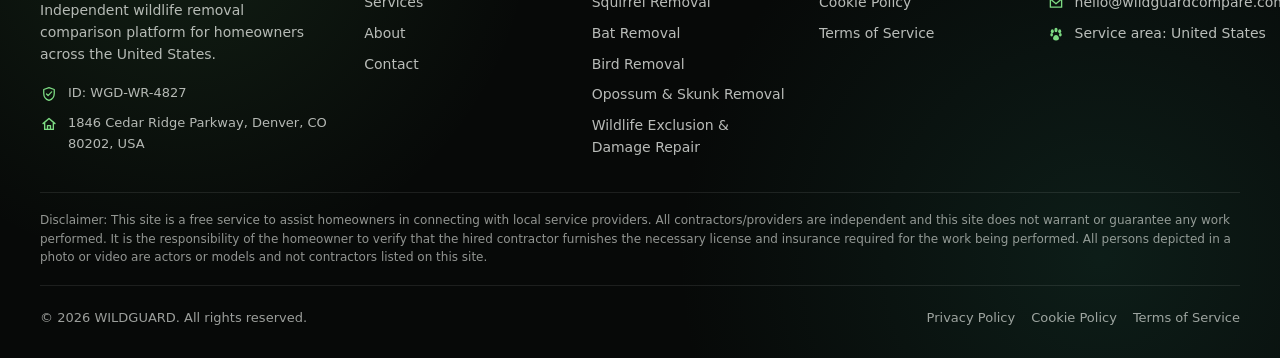
==== commit 8a445285: "+" ====
--- a/about.html
+++ b/about.html
@@ -9,6 +9,7 @@
     <meta name="description"
         content="Learn how WILDGUARD helps homeowners compare wildlife removal provider options, understand exclusion categories, and explore prevention-focused service paths." />
 
+    <link rel="icon" type="image/svg+xml" href="assets/icons/favicon.svg" />
     <link rel="stylesheet" href="css/style.css" />
 
     <script src="js/config.js" defer></script>
@@ -63,6 +64,113 @@
                             Wildlife-specific
                         </span>
                     </div>
+                </div>
+            </div>
+        </section>
+
+        <section class="about-marquee section section--charcoal section--compact"
+            aria-label="Wildlife services marquee">
+            <div class="about-marquee__track">
+                <div class="about-marquee__group">
+                    <a href="raccoon-removal.html">
+                        <span class="svg-icon" data-icon="raccoon"></span>
+                        Raccoon Removal
+                    </a>
+
+                    <a href="squirrel-removal.html">
+                        <span class="svg-icon" data-icon="squirrel"></span>
+                        Squirrel Removal
+                    </a>
+
+                    <a href="bat-removal.html">
+                        <span class="svg-icon" data-icon="bat"></span>
+                        Bat Removal
+                    </a>
+
+                    <a href="bird-removal.html">
+                        <span class="svg-icon" data-icon="bird"></span>
+                        Bird Removal
+                    </a>
+
+                    <a href="opossum-skunk-removal.html">
+                        <span class="svg-icon" data-icon="paw"></span>
+                        Opossum &amp; Skunk Removal
+                    </a>
+
+                    <a href="wildlife-exclusion-damage-repair.html">
+                        <span class="svg-icon" data-icon="shield-home"></span>
+                        Wildlife Exclusion &amp; Damage Repair
+                    </a>
+                </div>
+
+                <div class="about-marquee__group" aria-hidden="true">
+                    <a href="raccoon-removal.html">
+                        <span class="svg-icon" data-icon="raccoon"></span>
+                        Raccoon Removal
+                    </a>
+
+                    <a href="squirrel-removal.html">
+                        <span class="svg-icon" data-icon="squirrel"></span>
+                        Squirrel Removal
+                    </a>
+
+                    <a href="bat-removal.html">
+                        <span class="svg-icon" data-icon="bat"></span>
+                        Bat Removal
+                    </a>
+
+                    <a href="bird-removal.html">
+                        <span class="svg-icon" data-icon="bird"></span>
+                        Bird Removal
+                    </a>
+
+                    <a href="opossum-skunk-removal.html">
+                        <span class="svg-icon" data-icon="paw"></span>
+                        Opossum &amp; Skunk Removal
+                    </a>
+
+                    <a href="wildlife-exclusion-damage-repair.html">
+                        <span class="svg-icon" data-icon="shield-home"></span>
+                        Wildlife Exclusion &amp; Damage Repair
+                    </a>
+                </div>
+            </div>
+        </section>
+
+        <section class="about-difference section section--light section--compact" aria-labelledby="difference-title">
+            <div class="container">
+                <div class="section-heading section-heading--center">
+                    <p class="section-kicker">Different by design</p>
+                    <h2 id="difference-title">What Makes WILDGUARD Different</h2>
+                    <p>
+                        WILDGUARD is built around wildlife-specific comparison, not generic home service browsing.
+                    </p>
+                </div>
+
+                <div class="about-difference__grid">
+                    <article class="about-circle-card">
+                        <span class="svg-icon" data-icon="paw"></span>
+                        <h3>Wildlife-specific focus</h3>
+                        <p>Service categories are organized around common animal activity and home entry points.</p>
+                    </article>
+
+                    <article class="about-circle-card">
+                        <span class="svg-icon" data-icon="shield-home"></span>
+                        <h3>Home protection mindset</h3>
+                        <p>Compare options connected to exclusion, prevention, and property protection questions.</p>
+                    </article>
+
+                    <article class="about-circle-card">
+                        <span class="svg-icon" data-icon="search"></span>
+                        <h3>Clear service categories</h3>
+                        <p>Move from signs like noises or droppings to specific wildlife provider categories.</p>
+                    </article>
+
+                    <article class="about-circle-card">
+                        <span class="svg-icon" data-icon="calendar"></span>
+                        <h3>Easy comparison structure</h3>
+                        <p>Review provider paths, inspection questions, and service topics in a simpler way.</p>
+                    </article>
                 </div>
             </div>
         </section>
@@ -121,112 +229,41 @@
             </div>
         </section>
 
-        <section class="about-marquee section section--charcoal section--compact"
-            aria-label="Wildlife services marquee">
-            <div class="about-marquee__track">
-                <div class="about-marquee__group">
-                    <a href="raccoon-removal.html">
-                        <span class="svg-icon" data-icon="raccoon"></span>
-                        Raccoon Removal
-                    </a>
-
-                    <a href="squirrel-removal.html">
-                        <span class="svg-icon" data-icon="squirrel"></span>
-                        Squirrel Removal
-                    </a>
-
-                    <a href="bat-removal.html">
-                        <span class="svg-icon" data-icon="bat"></span>
-                        Bat Removal
-                    </a>
-
-                    <a href="bird-removal.html">
-                        <span class="svg-icon" data-icon="bird"></span>
-                        Bird Removal
-                    </a>
-
-                    <a href="opossum-skunk-removal.html">
-                        <span class="svg-icon" data-icon="paw"></span>
-                        Opossum &amp; Skunk Removal
-                    </a>
-
-                    <a href="wildlife-exclusion-damage-repair.html">
-                        <span class="svg-icon" data-icon="shield-home"></span>
-                        Wildlife Exclusion &amp; Damage Repair
-                    </a>
-                </div>
-
-                <div class="about-marquee__group" aria-hidden="true">
-                    <a href="raccoon-removal.html">
-                        <span class="svg-icon" data-icon="raccoon"></span>
-                        Raccoon Removal
-                    </a>
-
-                    <a href="squirrel-removal.html">
-                        <span class="svg-icon" data-icon="squirrel"></span>
-                        Squirrel Removal
-                    </a>
-
-                    <a href="bat-removal.html">
-                        <span class="svg-icon" data-icon="bat"></span>
-                        Bat Removal
-                    </a>
-
-                    <a href="bird-removal.html">
-                        <span class="svg-icon" data-icon="bird"></span>
-                        Bird Removal
-                    </a>
-
-                    <a href="opossum-skunk-removal.html">
-                        <span class="svg-icon" data-icon="paw"></span>
-                        Opossum &amp; Skunk Removal
-                    </a>
-
-                    <a href="wildlife-exclusion-damage-repair.html">
-                        <span class="svg-icon" data-icon="shield-home"></span>
-                        Wildlife Exclusion &amp; Damage Repair
-                    </a>
-                </div>
-            </div>
-        </section>
-
-        <section class="about-difference section section--light section--compact" aria-labelledby="difference-title">
+        <section class="about-process section section--soft section--compact" aria-labelledby="about-process-title">
             <div class="container">
                 <div class="section-heading section-heading--center">
-                    <p class="section-kicker">Different by design</p>
-                    <h2 id="difference-title">What Makes WILDGUARD Different</h2>
+                    <p class="section-kicker">Organized comparison</p>
+                    <h2 id="about-process-title">How We Organize Wildlife Service Information</h2>
                     <p>
-                        WILDGUARD is built around wildlife-specific comparison, not generic home service browsing.
+                        A simple structure helps homeowners move from uncertainty to clearer provider comparison.
                     </p>
                 </div>
 
-                <div class="about-difference__grid">
-                    <article class="about-circle-card">
+                <div class="about-process__steps">
+                    <article class="about-process-step">
+                        <span class="about-process-step__number">1</span>
                         <span class="svg-icon" data-icon="paw"></span>
-                        <h3>Wildlife-specific focus</h3>
-                        <p>Service categories are organized around common animal activity and home entry points.</p>
-                    </article>
-
-                    <article class="about-circle-card">
+                        <h3>Identify the issue</h3>
+                        <p>Start with noises, odors, nesting, droppings, or visible animal activity.</p>
+                    </article>
+
+                    <article class="about-process-step">
+                        <span class="about-process-step__number">2</span>
+                        <span class="svg-icon" data-icon="search"></span>
+                        <h3>Explore the service type</h3>
+                        <p>Review removal, exclusion, and prevention-related service categories.</p>
+                    </article>
+
+                    <article class="about-process-step">
+                        <span class="about-process-step__number">3</span>
                         <span class="svg-icon" data-icon="shield-home"></span>
-                        <h3>Home protection mindset</h3>
-                        <p>Compare options connected to exclusion, prevention, and property protection questions.</p>
-                    </article>
-
-                    <article class="about-circle-card">
-                        <span class="svg-icon" data-icon="search"></span>
-                        <h3>Clear service categories</h3>
-                        <p>Move from signs like noises or droppings to specific wildlife provider categories.</p>
-                    </article>
-
-                    <article class="about-circle-card">
-                        <span class="svg-icon" data-icon="calendar"></span>
-                        <h3>Easy comparison structure</h3>
-                        <p>Review provider paths, inspection questions, and service topics in a simpler way.</p>
-                    </article>
-                </div>
-            </div>
-        </section>
+                        <h3>Compare provider options</h3>
+                        <p>Look at local provider paths and ask the right inspection questions.</p>
+                    </article>
+                </div>
+            </div>
+        </section>
+
 
         <section class="about-approach section section--dark" aria-labelledby="approach-title" data-paw-field>
             <div class="container">
@@ -273,40 +310,91 @@
             </div>
         </section>
 
-        <section class="about-process section section--soft section--compact" aria-labelledby="about-process-title">
-            <div class="container">
-                <div class="section-heading section-heading--center">
-                    <p class="section-kicker">Organized comparison</p>
-                    <h2 id="about-process-title">How We Organize Wildlife Service Information</h2>
-                    <p>
-                        A simple structure helps homeowners move from uncertainty to clearer provider comparison.
-                    </p>
-                </div>
-
-                <div class="about-process__steps">
-                    <article class="about-process-step">
-                        <span class="about-process-step__number">1</span>
-                        <span class="svg-icon" data-icon="paw"></span>
-                        <h3>Identify the issue</h3>
-                        <p>Start with noises, odors, nesting, droppings, or visible animal activity.</p>
-                    </article>
-
-                    <article class="about-process-step">
-                        <span class="about-process-step__number">2</span>
-                        <span class="svg-icon" data-icon="search"></span>
-                        <h3>Explore the service type</h3>
-                        <p>Review removal, exclusion, and prevention-related service categories.</p>
-                    </article>
-
-                    <article class="about-process-step">
-                        <span class="about-process-step__number">3</span>
-                        <span class="svg-icon" data-icon="shield-home"></span>
-                        <h3>Compare provider options</h3>
-                        <p>Look at local provider paths and ask the right inspection questions.</p>
-                    </article>
-                </div>
-            </div>
-        </section>
+                <section class="about-faq section section--soft section--compact" aria-labelledby="about-faq-title">
+                    <div class="container">
+                        <div class="section-heading section-heading--center">
+                            <p class="section-kicker">Questions</p>
+                            <h2 id="about-faq-title">About WILDGUARD FAQ</h2>
+                            <p>
+                                Helpful answers about how WILDGUARD organizes wildlife removal and exclusion provider comparison.
+                            </p>
+                        </div>
+                
+                        <div class="faq-grid faq-grid--columns" data-accordion data-accordion-single>
+                            <div class="faq-column">
+                                <div class="faq-item is-open" data-accordion-item>
+                                    <button class="faq-item__button" type="button" data-accordion-trigger>
+                                        <span>Is WILDGUARD a wildlife removal company?</span>
+                                        <span class="faq-item__icon">
+                                            <span class="svg-icon" data-icon="plus"></span>
+                                            <span class="svg-icon" data-icon="minus"></span>
+                                        </span>
+                                    </button>
+                
+                                    <div class="faq-item__panel" data-accordion-panel>
+                                        <p>
+                                            No. WILDGUARD is an independent comparison platform that helps homeowners
+                                            explore local wildlife removal, exclusion, and property protection provider options.
+                                        </p>
+                                    </div>
+                                </div>
+                
+                                <div class="faq-item" data-accordion-item>
+                                    <button class="faq-item__button" type="button" data-accordion-trigger>
+                                        <span>How does WILDGUARD organize service categories?</span>
+                                        <span class="faq-item__icon">
+                                            <span class="svg-icon" data-icon="plus"></span>
+                                            <span class="svg-icon" data-icon="minus"></span>
+                                        </span>
+                                    </button>
+                
+                                    <div class="faq-item__panel" data-accordion-panel hidden>
+                                        <p>
+                                            Categories are grouped by common wildlife issues, animal types, entry points,
+                                            home areas, and prevention-focused questions homeowners may want to compare.
+                                        </p>
+                                    </div>
+                                </div>
+                            </div>
+                
+                            <div class="faq-column">
+                                <div class="faq-item" data-accordion-item>
+                                    <button class="faq-item__button" type="button" data-accordion-trigger>
+                                        <span>Why compare exclusion options?</span>
+                                        <span class="faq-item__icon">
+                                            <span class="svg-icon" data-icon="plus"></span>
+                                            <span class="svg-icon" data-icon="minus"></span>
+                                        </span>
+                                    </button>
+                
+                                    <div class="faq-item__panel" data-accordion-panel hidden>
+                                        <p>
+                                            Many wildlife issues involve open vents, soffits, chimneys, crawl spaces,
+                                            roofline gaps, or other entry points. Exclusion questions help compare prevention paths.
+                                        </p>
+                                    </div>
+                                </div>
+                
+                                <div class="faq-item" data-accordion-item>
+                                    <button class="faq-item__button" type="button" data-accordion-trigger>
+                                        <span>What should homeowners verify before hiring a provider?</span>
+                                        <span class="faq-item__icon">
+                                            <span class="svg-icon" data-icon="plus"></span>
+                                            <span class="svg-icon" data-icon="minus"></span>
+                                        </span>
+                                    </button>
+                
+                                    <div class="faq-item__panel" data-accordion-panel hidden>
+                                        <p>
+                                            Homeowners should verify service scope, pricing, availability, licensing,
+                                            insurance, inspection details, exclusion options, and provider terms directly.
+                                        </p>
+                                    </div>
+                                </div>
+                            </div>
+                        </div>
+                    </div>
+                </section>
 
         <section class="about-testimonials section section--dark section--compact" aria-labelledby="testimonials-title">
             <div class="container">
@@ -384,6 +472,7 @@
                 </div>
             </div>
         </section>
+
 
         <section class="section section--dark section--compact about-final-section">
             <div class="container">
--- a/css/style.css
+++ b/css/style.css
@@ -481,12 +481,19 @@
 }
 
 .site-header {
-    position: sticky;
+    position: fixed;
     top: 0;
+    left: 0;
+    right: 0;
     z-index: 900;
     width: 100%;
     padding: 12px 0;
     pointer-events: none;
+}
+
+[data-site-header] {
+    position: relative;
+    z-index: 900;
 }
 
 .site-header__shell {
@@ -978,7 +985,6 @@
     height: 190px;
     border-radius: 50% 50% 0 0;
     background: var(--color-black);
-    border-top: 1px solid rgba(125, 219, 131, 0.22);
 }
 
 .hero__content {
@@ -1056,7 +1062,6 @@
 .shine-card,
 .photo-card,
 .final-cta,
-.footer-cta,
 .mini-service-link {
     position: relative;
     overflow: hidden;
@@ -1066,7 +1071,6 @@
 .shine-card::before,
 .photo-card::before,
 .final-cta::before,
-.footer-cta::before,
 .mini-service-link::before {
     content: "";
     position: absolute;
@@ -1084,7 +1088,6 @@
 .shine-card:hover::before,
 .photo-card:hover::before,
 .final-cta:hover::before,
-.footer-cta:hover::before,
 .mini-service-link:hover::before {
     opacity: 1;
     transform: translateX(80%) skewX(-18deg);
@@ -1514,43 +1517,6 @@
         radial-gradient(circle at 86% 80%, rgba(31, 90, 73, 0.25), transparent 36%),
         var(--color-black);
     color: var(--color-text);
-}
-
-.footer-cta {
-    display: grid;
-    grid-template-columns: 1fr auto;
-    align-items: center;
-    gap: 24px;
-    min-height: 168px;
-    margin-bottom: 42px;
-    padding: 30px;
-    border: 1px solid rgba(125, 219, 131, 0.2);
-    border-radius: var(--radius-lg);
-    background:
-        linear-gradient(90deg, rgba(7, 9, 8, 0.96), rgba(7, 9, 8, 0.75), rgba(7, 9, 8, 0.92)),
-        url("../assets/images/cta-wildlife.jpg"),
-        var(--color-charcoal);
-    background-size: cover;
-    background-position: center;
-    box-shadow: var(--shadow-soft);
-}
-
-.footer-cta__content {
-    display: grid;
-    grid-template-columns: auto 1fr;
-    align-items: center;
-    gap: 22px;
-}
-
-.footer-cta h2 {
-    margin-bottom: 8px;
-    font-size: clamp(1.5rem, 3vw, 2.3rem);
-}
-
-.footer-cta p {
-    max-width: 620px;
-    margin: 0;
-    color: rgba(247, 250, 245, 0.78);
 }
 
 .site-brand--footer .brand-mark {
@@ -1969,12 +1935,10 @@
         display: none;
     }
 
-    .footer-cta,
     .final-cta__inner {
         grid-template-columns: 1fr;
     }
 
-    .footer-cta .button,
     .final-cta .button {
         width: fit-content;
     }
@@ -2143,19 +2107,6 @@
     }
 
     .final-cta .button {
-        width: 100%;
-    }
-
-    .footer-cta {
-        min-height: auto;
-        padding: 24px;
-    }
-
-    .footer-cta__content {
-        grid-template-columns: 1fr;
-    }
-
-    .footer-cta .button {
         width: 100%;
     }
 
@@ -2237,4 +2188,19 @@
         scroll-behavior: auto !important;
         transition-duration: 0.001ms !important;
     }
+}
+
+.home-final-section,
+.about-final-section,
+.contact-final-section,
+.services-final-section,
+.service-final-section {
+    background:
+        radial-gradient(circle at 10% 18%, rgba(95, 191, 107, 0.12), transparent 30%),
+        radial-gradient(circle at 90% 82%, rgba(31, 90, 73, 0.12), transparent 34%),
+        #D6E3D2 !important;
+}
+
+.site-footer {
+    padding-top: 72px;
 }
